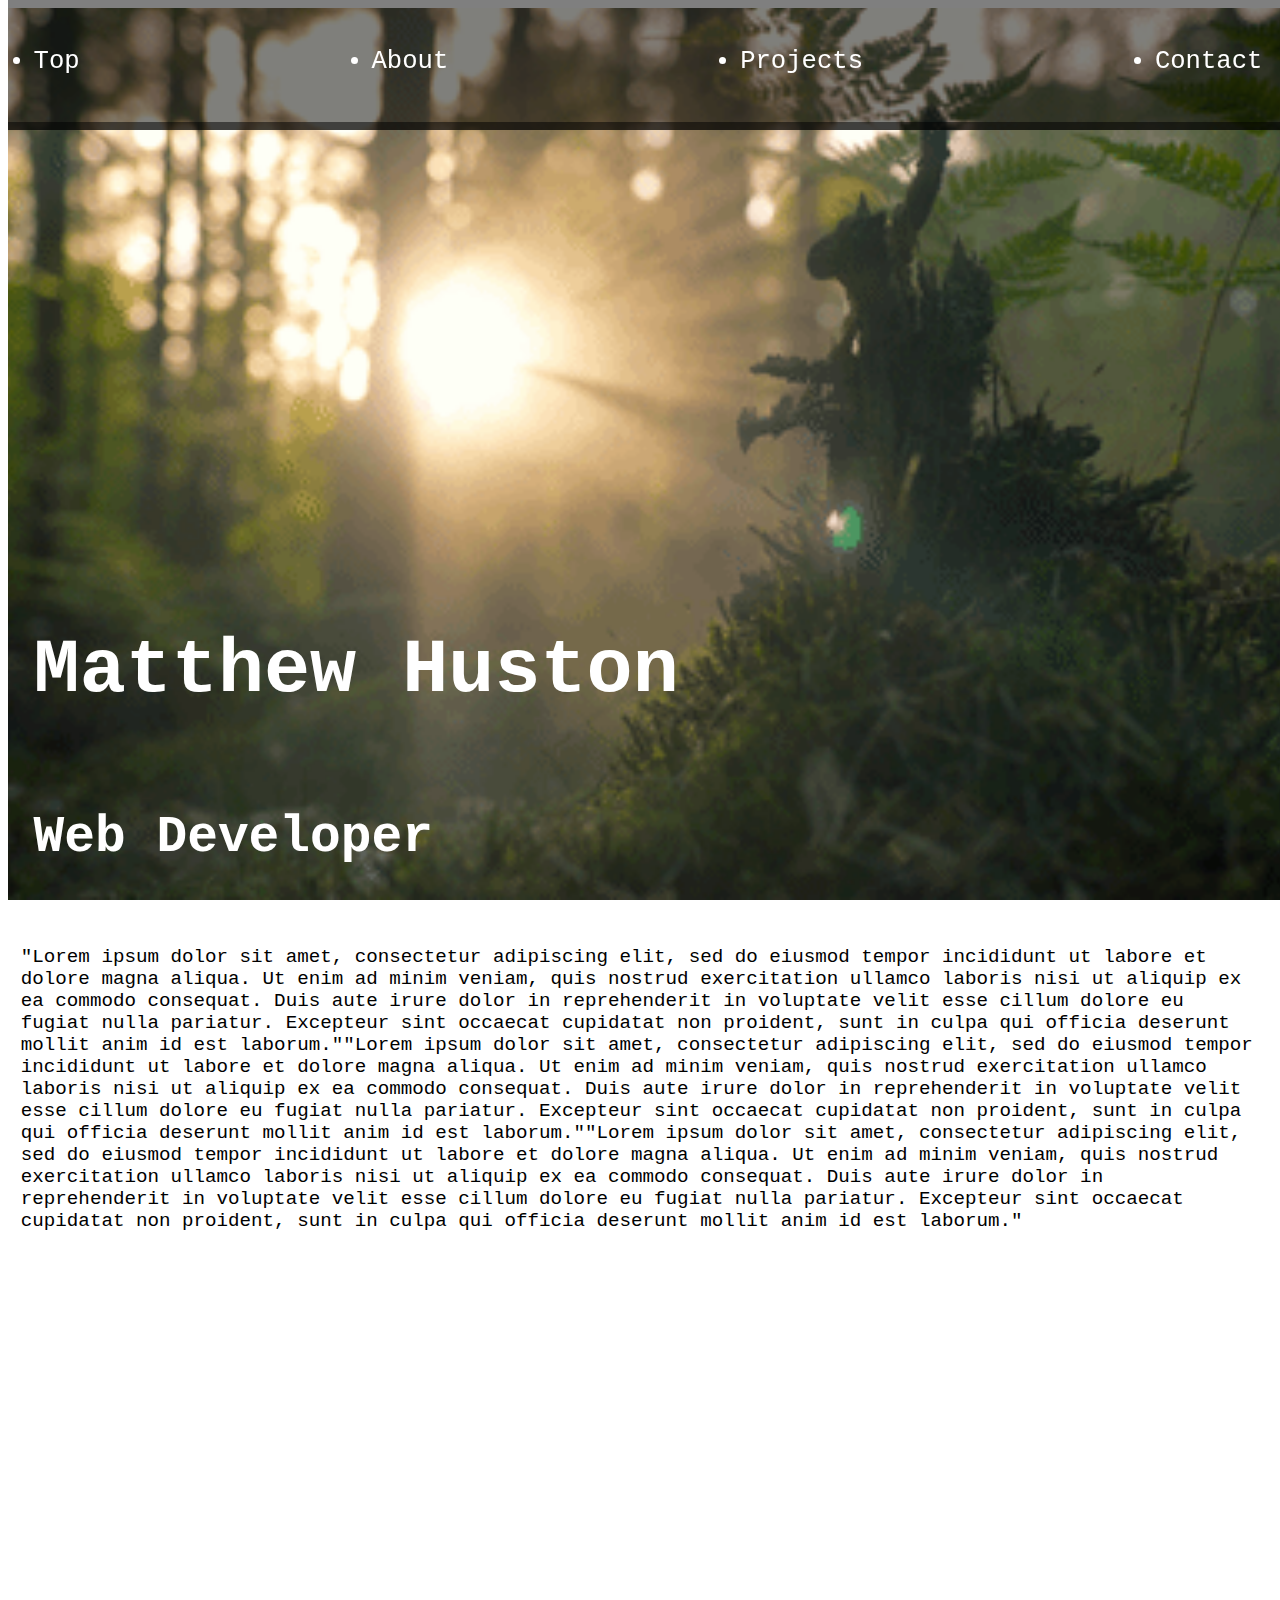
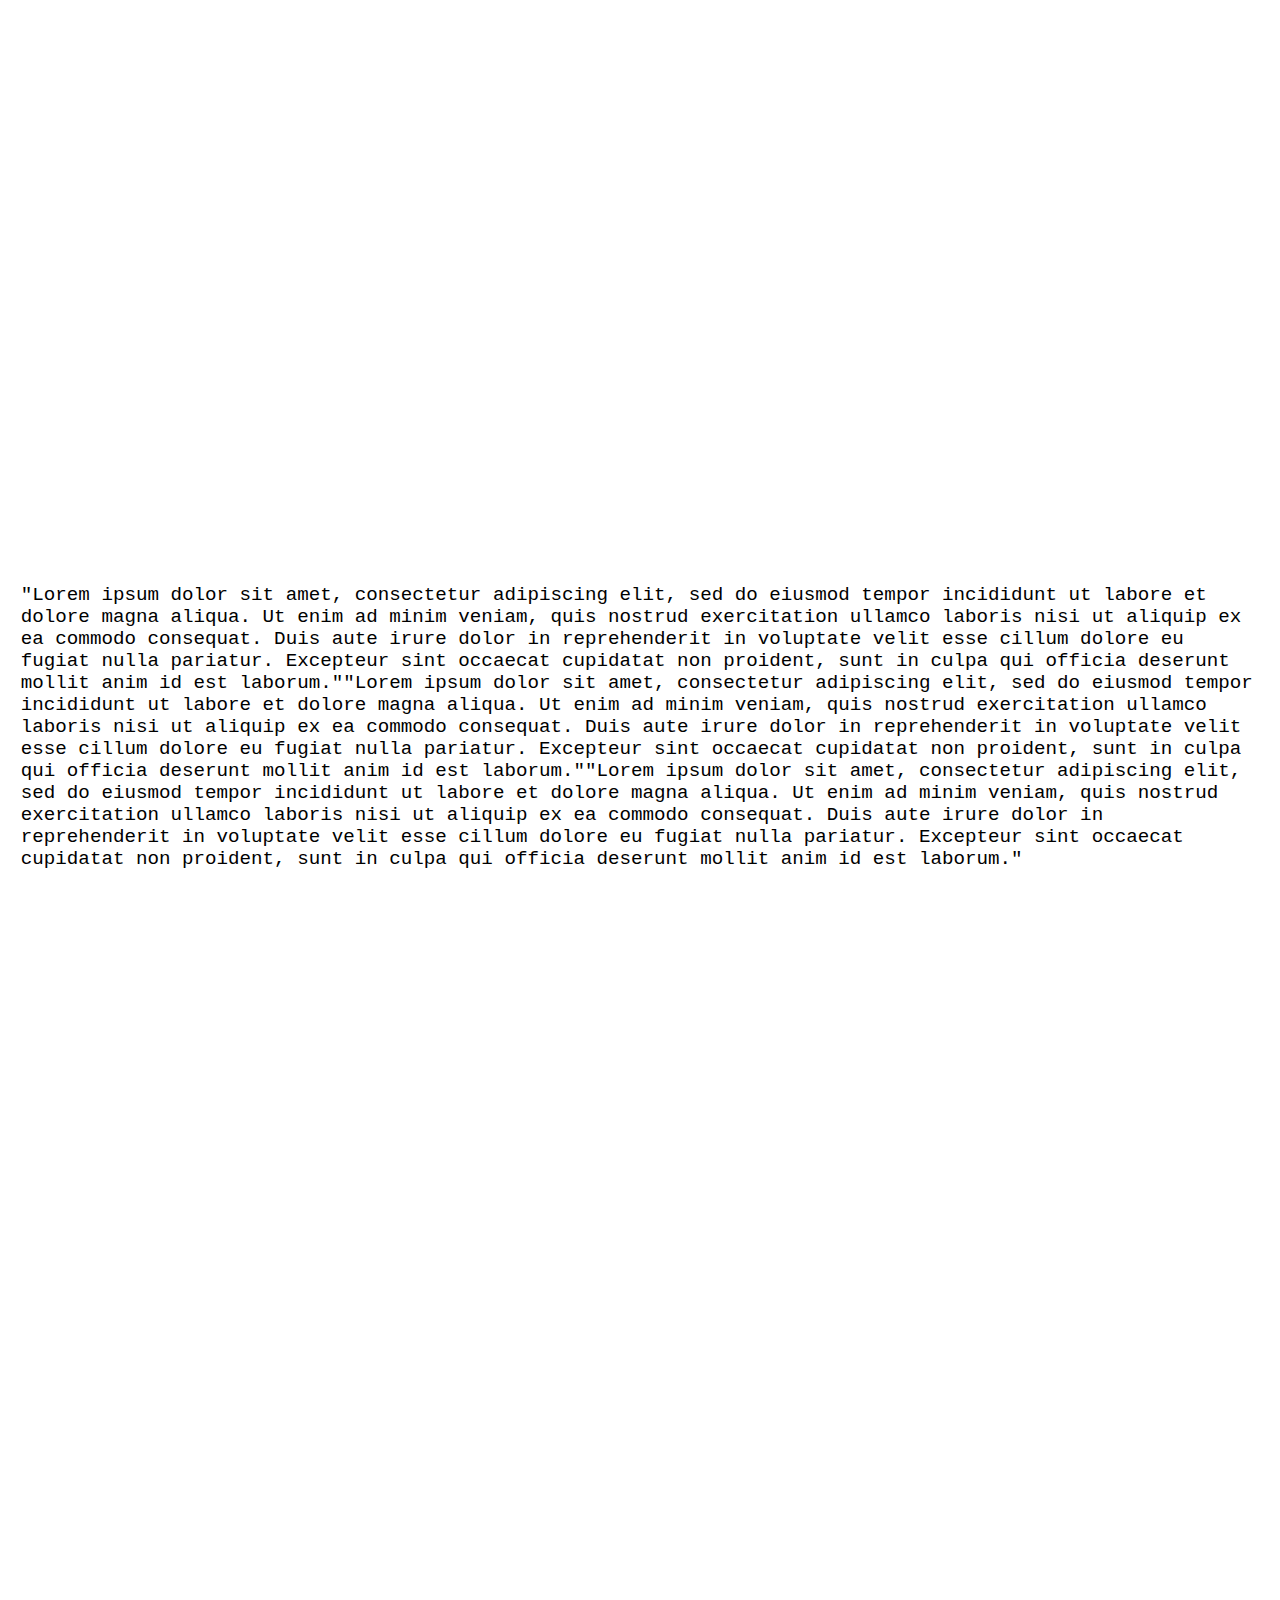
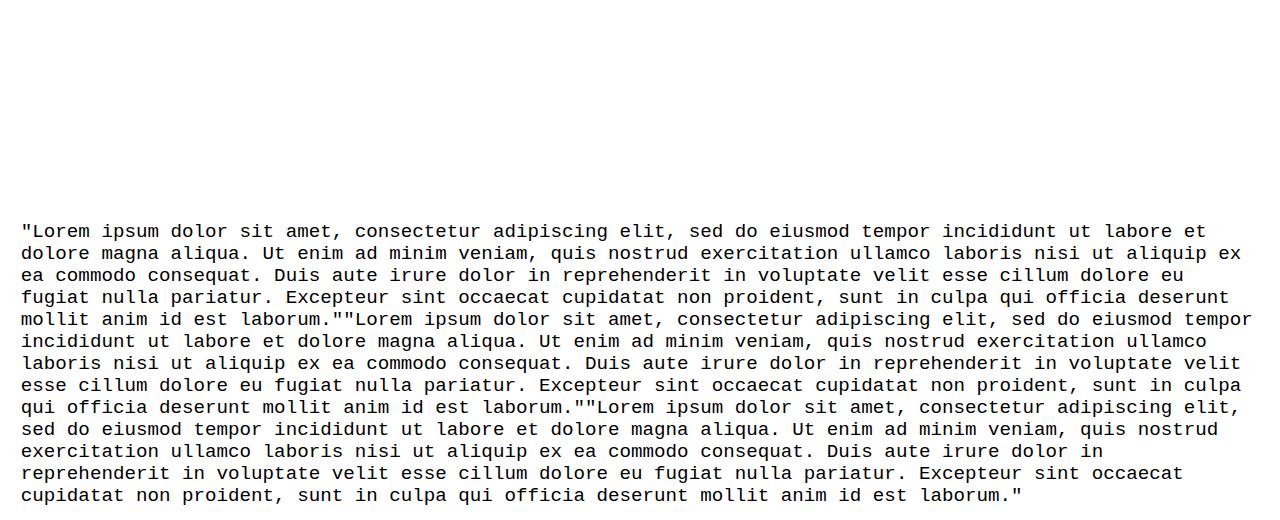
==== index.html @ d45e378f "first commit" ====
<!DOCTYPE html>
<html lang="en">

<head>
  <meta charset="UTF-8">
  <meta name="viewport" content="width=device-width, initial-scale=1.0">
  <meta http-equiv="X-UA-Compatible" content="ie=edge">
  <title>Matthew Huston</title>
  <link rel="stylesheet" href="https://stackpath.bootstrapcdn.com/bootstrap/4.1.3/css/bootstrap.min.css" integrity="sha384-MCw98/SFnGE8fJT3GXwEOngsV7Zt27NXFoaoApmYm81iuXoPkFOJwJ8ERdknLPMO"
    crossorigin="anonymous">
  <link rel="stylesheet" href="reset.css">
  <link rel="stylesheet" href="main.css">
</head>

<body>
  <header class="header">
    <ul class="nav">
      <li>Top</li>
      <li>About</li>
      <li>Projects</li>
      <li>Contact</li>
    </ul>
    <div class="progress-container">
      <div class="progress-bar" id="myBar"></div>
    </div>
  </header>
  <div class="parallaxOne img-responsive">
    <h1>Matthew Huston</h1>
    <h2>Web Developer</h2>
  </div>
  <p>"Lorem ipsum dolor sit amet, consectetur adipiscing elit, sed do eiusmod tempor incididunt ut labore et dolore magna aliqua.
    Ut enim ad minim veniam, quis nostrud exercitation ullamco laboris nisi ut aliquip ex ea commodo consequat. Duis aute
    irure dolor in reprehenderit in voluptate velit esse cillum dolore eu fugiat nulla pariatur. Excepteur sint occaecat
    cupidatat non proident, sunt in culpa qui officia deserunt mollit anim id est laborum.""Lorem ipsum dolor sit amet, consectetur
    adipiscing elit, sed do eiusmod tempor incididunt ut labore et dolore magna aliqua. Ut enim ad minim veniam, quis nostrud
    exercitation ullamco laboris nisi ut aliquip ex ea commodo consequat. Duis aute irure dolor in reprehenderit in voluptate
    velit esse cillum dolore eu fugiat nulla pariatur. Excepteur sint occaecat cupidatat non proident, sunt in culpa qui
    officia deserunt mollit anim id est laborum.""Lorem ipsum dolor sit amet, consectetur adipiscing elit, sed do eiusmod
    tempor incididunt ut labore et dolore magna aliqua. Ut enim ad minim veniam, quis nostrud exercitation ullamco laboris
    nisi ut aliquip ex ea commodo consequat. Duis aute irure dolor in reprehenderit in voluptate velit esse cillum dolore
    eu fugiat nulla pariatur. Excepteur sint occaecat cupidatat non proident, sunt in culpa qui officia deserunt mollit anim
    id est laborum."</p>
  <div class="parallaxTwo img-responsive">
    <h1>Projects</h1>
  </div>
  <p>"Lorem ipsum dolor sit amet, consectetur adipiscing elit, sed do eiusmod tempor incididunt ut labore et dolore magna aliqua.
    Ut enim ad minim veniam, quis nostrud exercitation ullamco laboris nisi ut aliquip ex ea commodo consequat. Duis aute
    irure dolor in reprehenderit in voluptate velit esse cillum dolore eu fugiat nulla pariatur. Excepteur sint occaecat
    cupidatat non proident, sunt in culpa qui officia deserunt mollit anim id est laborum.""Lorem ipsum dolor sit amet, consectetur
    adipiscing elit, sed do eiusmod tempor incididunt ut labore et dolore magna aliqua. Ut enim ad minim veniam, quis nostrud
    exercitation ullamco laboris nisi ut aliquip ex ea commodo consequat. Duis aute irure dolor in reprehenderit in voluptate
    velit esse cillum dolore eu fugiat nulla pariatur. Excepteur sint occaecat cupidatat non proident, sunt in culpa qui
    officia deserunt mollit anim id est laborum.""Lorem ipsum dolor sit amet, consectetur adipiscing elit, sed do eiusmod
    tempor incididunt ut labore et dolore magna aliqua. Ut enim ad minim veniam, quis nostrud exercitation ullamco laboris
    nisi ut aliquip ex ea commodo consequat. Duis aute irure dolor in reprehenderit in voluptate velit esse cillum dolore
    eu fugiat nulla pariatur. Excepteur sint occaecat cupidatat non proident, sunt in culpa qui officia deserunt mollit anim
    id est laborum."</p>
  <div class="parallaxThree img-responsive">
    <H1>Contact</H1>
  </div>
  <p>"Lorem ipsum dolor sit amet, consectetur adipiscing elit, sed do eiusmod tempor incididunt ut labore et dolore magna aliqua.
    Ut enim ad minim veniam, quis nostrud exercitation ullamco laboris nisi ut aliquip ex ea commodo consequat. Duis aute
    irure dolor in reprehenderit in voluptate velit esse cillum dolore eu fugiat nulla pariatur. Excepteur sint occaecat
    cupidatat non proident, sunt in culpa qui officia deserunt mollit anim id est laborum.""Lorem ipsum dolor sit amet, consectetur
    adipiscing elit, sed do eiusmod tempor incididunt ut labore et dolore magna aliqua. Ut enim ad minim veniam, quis nostrud
    exercitation ullamco laboris nisi ut aliquip ex ea commodo consequat. Duis aute irure dolor in reprehenderit in voluptate
    velit esse cillum dolore eu fugiat nulla pariatur. Excepteur sint occaecat cupidatat non proident, sunt in culpa qui
    officia deserunt mollit anim id est laborum.""Lorem ipsum dolor sit amet, consectetur adipiscing elit, sed do eiusmod
    tempor incididunt ut labore et dolore magna aliqua. Ut enim ad minim veniam, quis nostrud exercitation ullamco laboris
    nisi ut aliquip ex ea commodo consequat. Duis aute irure dolor in reprehenderit in voluptate velit esse cillum dolore
    eu fugiat nulla pariatur. Excepteur sint occaecat cupidatat non proident, sunt in culpa qui officia deserunt mollit anim
    id est laborum."</p>

  <!-- <img src="./images/Matthew Huston copy.jpg" alt="logo"> -->
  <script src="app.js"></script>
</body>

</html>
---- main.css ----
/* .container{
  max-width: 100%;
  margin: 0 auto;
  background: #f9f9f9;
  font-size: 24px;
  /* padding: 25px; */
/* }  */

.header {
  position: fixed;
  top: 0;
  z-index: 1;
  width: 100%;
  /* background-color: #f1f1f1; */
  background: rgba(0, 0, 0, 0.5)
}

.nav{
  display: flex;
  justify-content: space-between;
  align-items: center;
  padding: 0 2vw 0 2vw;
  height: 10vh;
}

li{
  color: white;
  font-family: 'Courier New', Courier, monospace;
  font-size: 2vw;
}

/* The progress container (grey background) */
.progress-container {
  width: 100%;
  height: 8px;
  background: rgba(0, 0, 0, 0.5);
}

/* The progress bar (scroll indicator) */
.progress-bar {
  height: 8px;
  background: white;
  width: 0%;
}

.parallaxOne{
  background: url(./images/woodsTwo.gif) no-repeat center;
  -webkit-background-size:cover;
  -moz-background-size:cover;
  -o-background-size:cover;
  background-size: cover;
  background-attachment: fixed;
  height: 100vh;
  width: 100vw;
  display: flex;
  flex-direction: column;
  justify-content: flex-end;
  padding-bottom: 2vw;
}

.parallaxTwo{
  background: url(./images/water.gif) no-repeat center;
  background-size: cover;
  background-attachment: fixed;
  height: 100vh;
  display: flex;
  flex-direction: column;
  justify-content: flex-end;
  padding-bottom: 2vw;
}

.parallaxThree{
  background: url(./images/mossyTrees.png) no-repeat center;
  background-size: cover;
  background-attachment: fixed;
  height: 100vh;
  display: flex;
  flex-direction: column;
  justify-content: flex-end;
  padding-bottom: 2vw;

}

h1{
  display: flex;
  align-items: flex-end;
  color: white;
  font-family: 'Courier New', Courier, monospace;
  font-size: 6vw;
  margin-left: 2vw;
}

h2{
  display: flex;
  align-items: flex-end;
  color: white;
  font-family: 'Courier New', Courier, monospace;
  font-size: 4vw;
  margin-left: 2vw;

}

p{
  font-size: 1.5vw;
  font-family: 'Courier New', Courier, monospace;
  margin: 1vw;
}
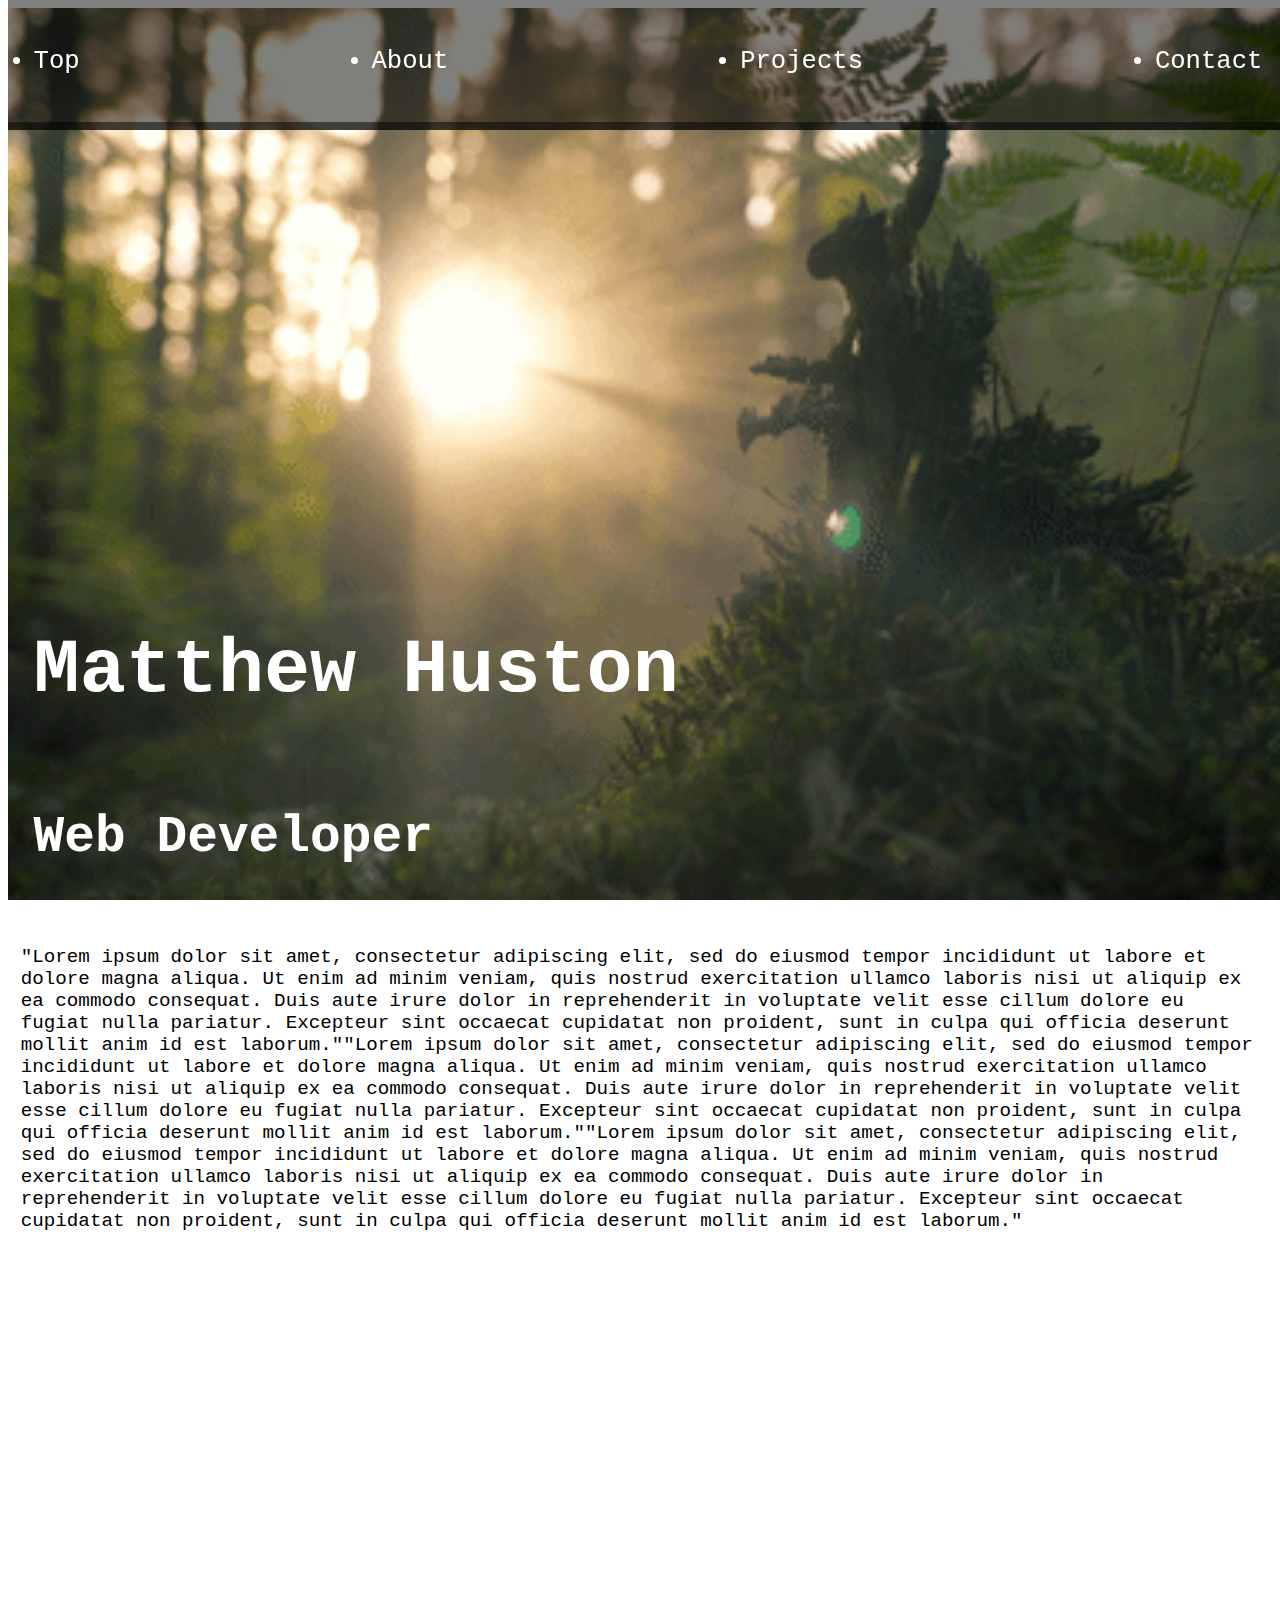
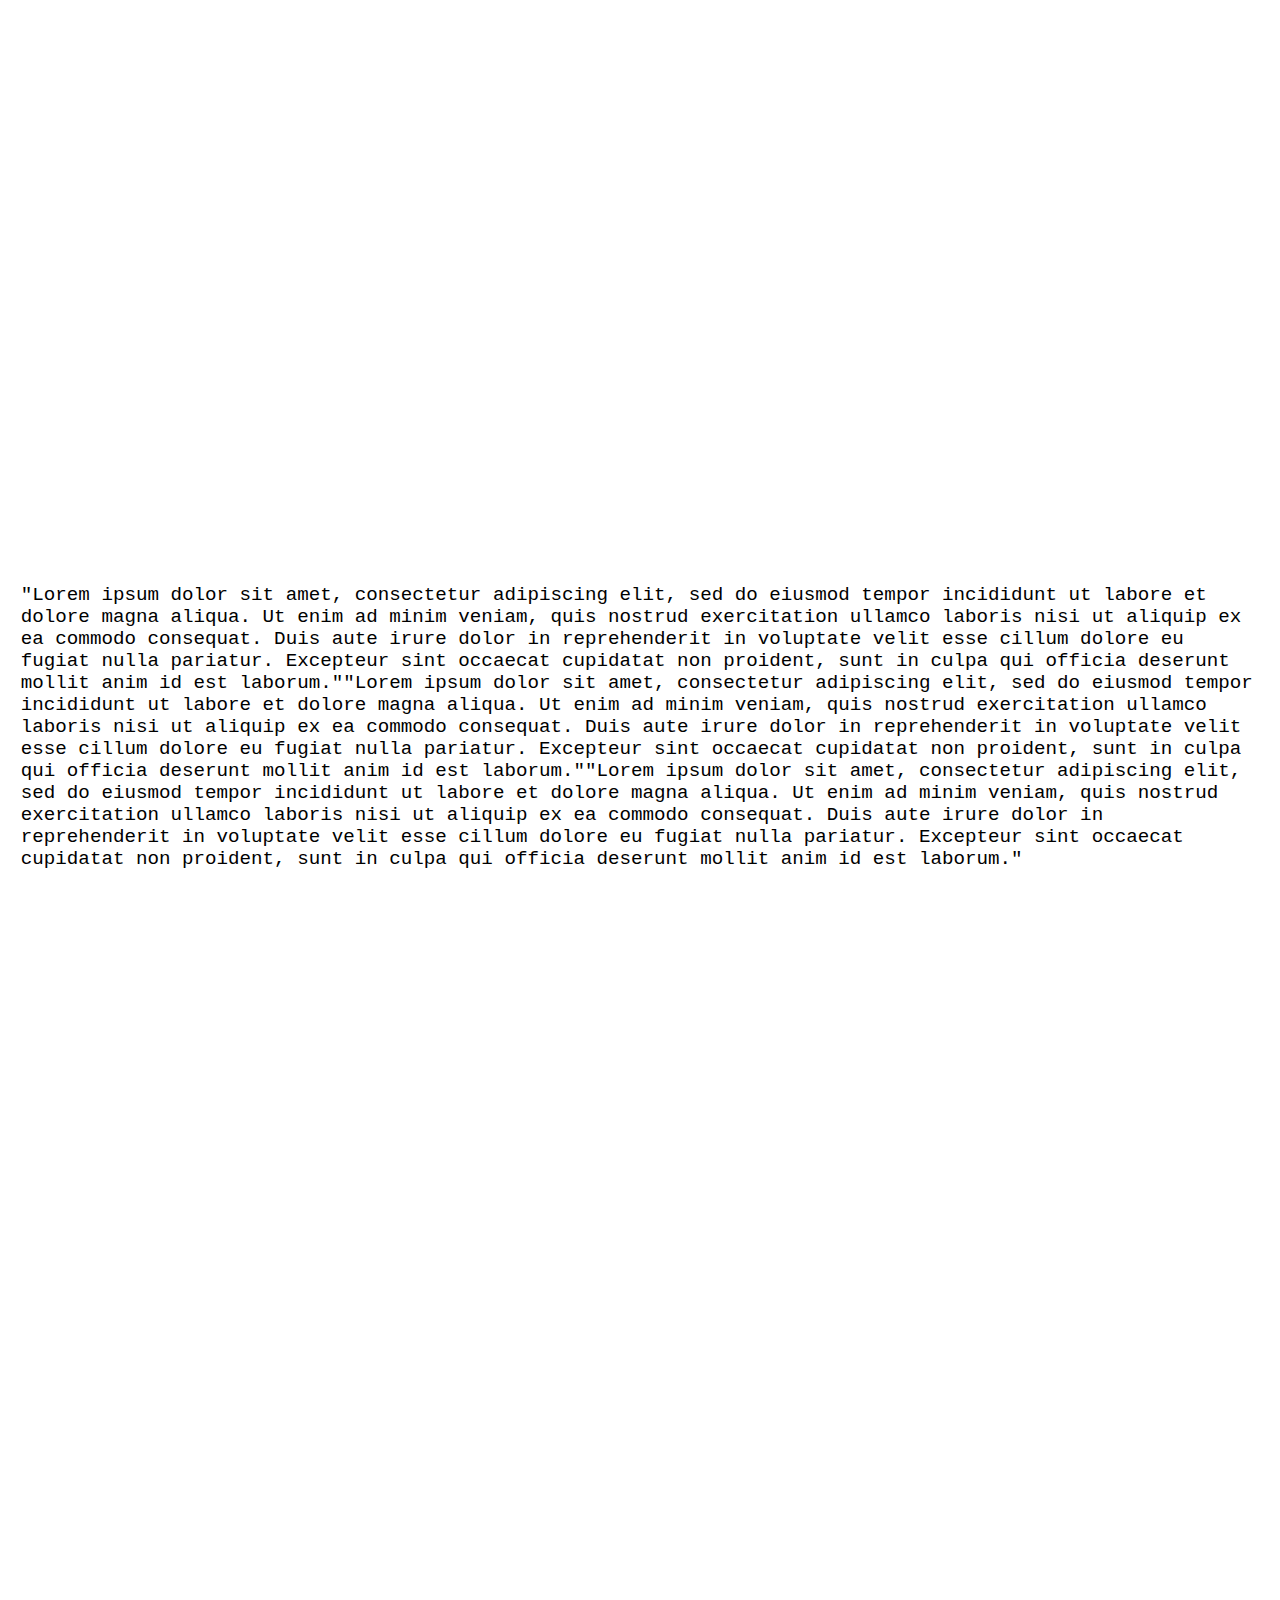
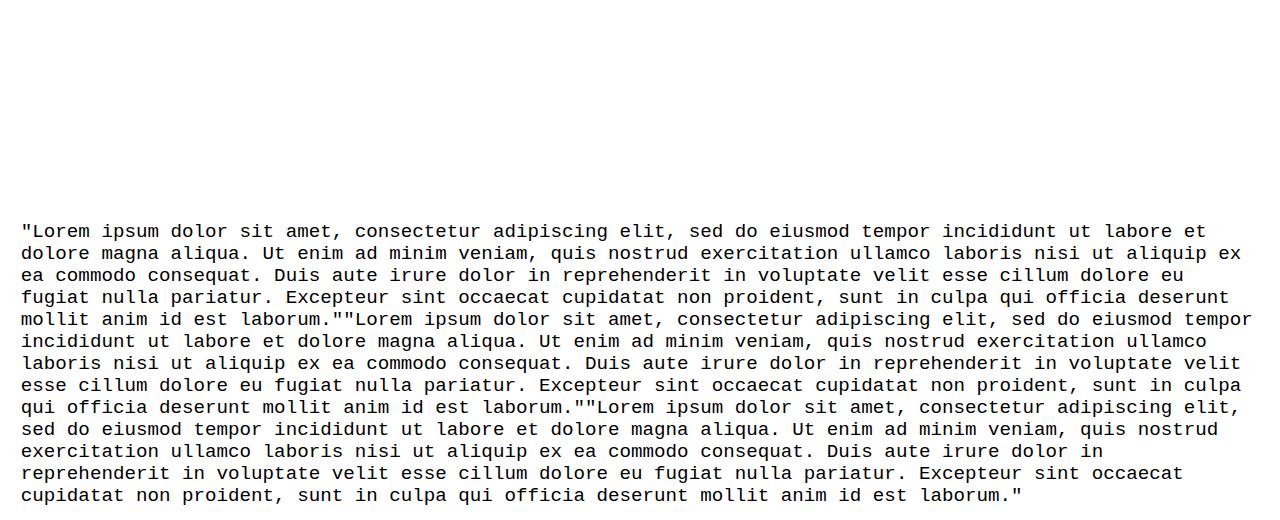
==== commit c77fb674: "trying to make background mobile responsive" ====
--- a/index.html
+++ b/index.html
@@ -8,7 +8,7 @@
   <title>Matthew Huston</title>
   <link rel="stylesheet" href="https://stackpath.bootstrapcdn.com/bootstrap/4.1.3/css/bootstrap.min.css" integrity="sha384-MCw98/SFnGE8fJT3GXwEOngsV7Zt27NXFoaoApmYm81iuXoPkFOJwJ8ERdknLPMO"
     crossorigin="anonymous">
-  <link rel="stylesheet" href="reset.css">
+  <!-- <link rel="stylesheet" href="reset.css"> -->
   <link rel="stylesheet" href="main.css">
 </head>
 
--- a/main.css
+++ b/main.css
@@ -44,12 +44,12 @@
 }
 
 .parallaxOne{
-  background: url(./images/woodsTwo.gif) no-repeat center;
-  -webkit-background-size:cover;
-  -moz-background-size:cover;
-  -o-background-size:cover;
+  background: url(./images/woodsTwo.gif) no-repeat center center fixed;
+  -webkit-background-size: cover;
+  -moz-background-size: cover;
+  -o-background-size: cover;
   background-size: cover;
-  background-attachment: fixed;
+  /* background-attachment: fixed; */
   height: 100vh;
   width: 100vw;
   display: flex;
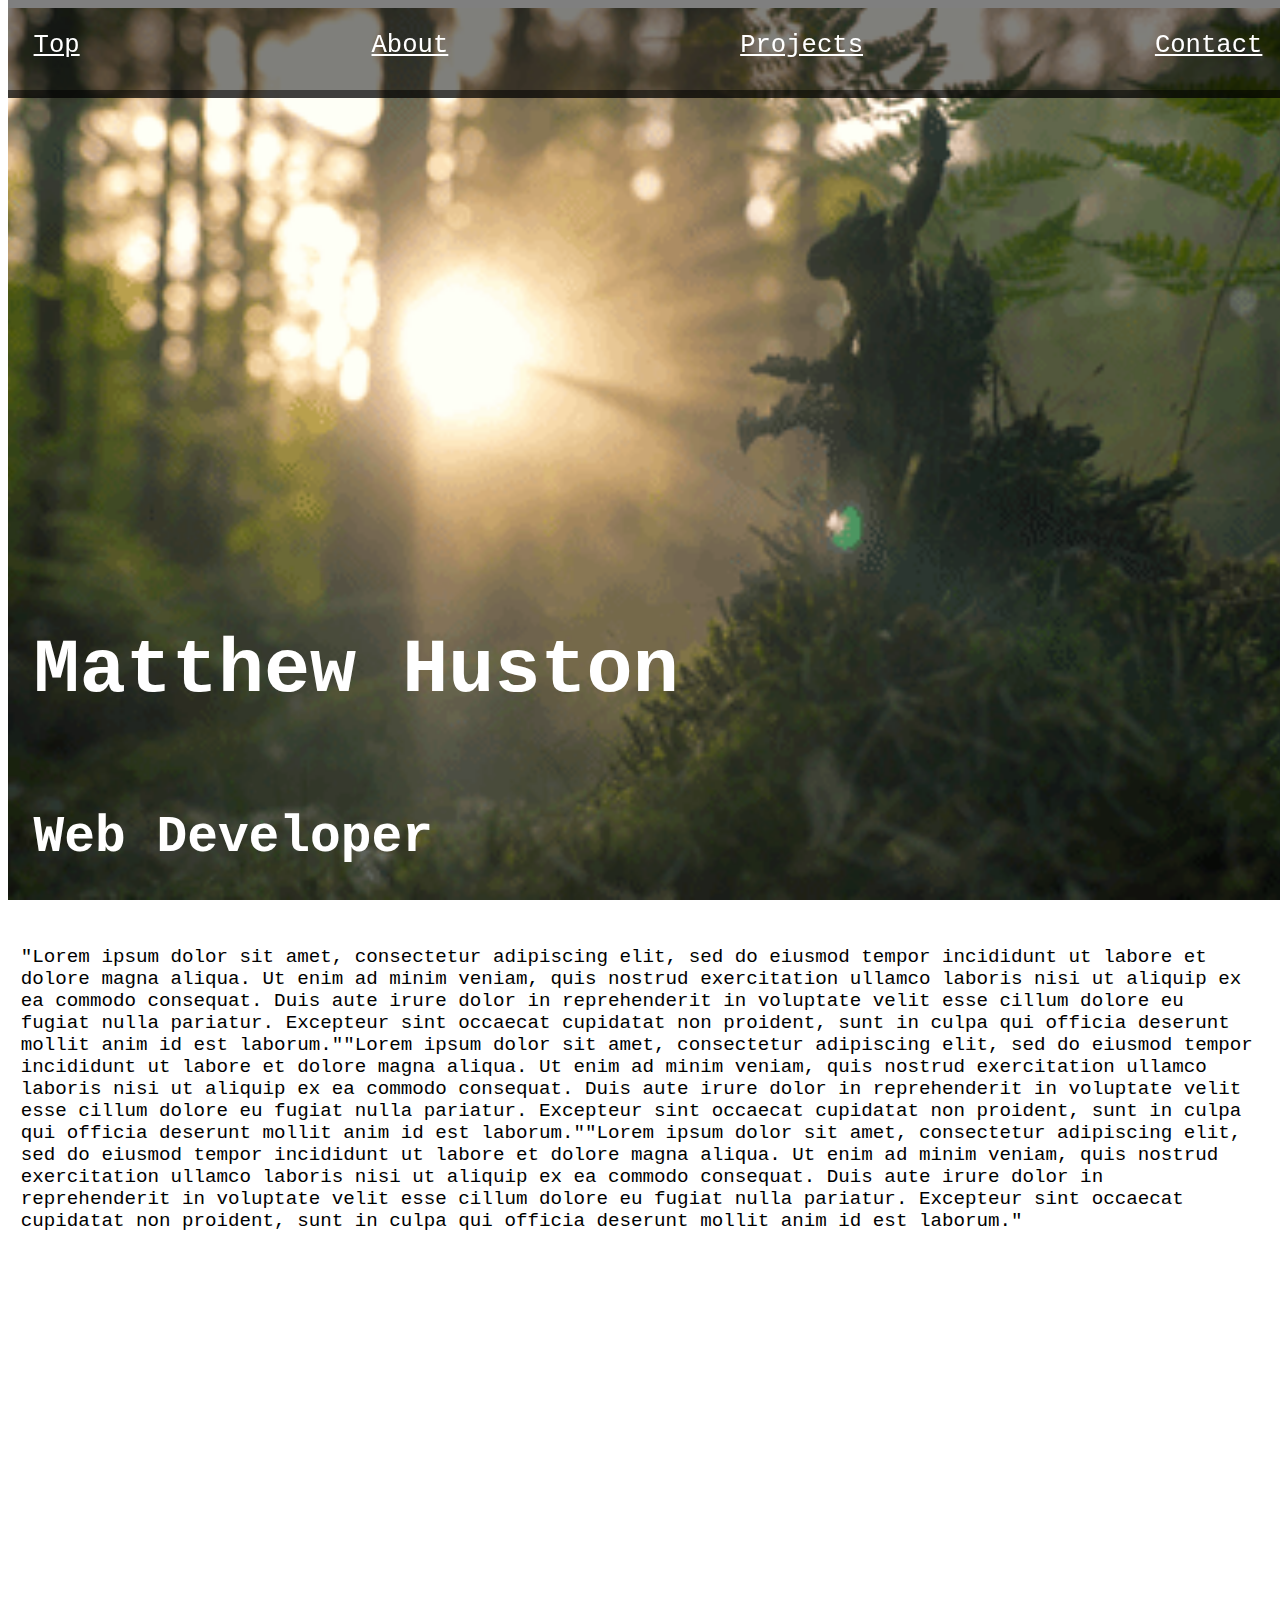
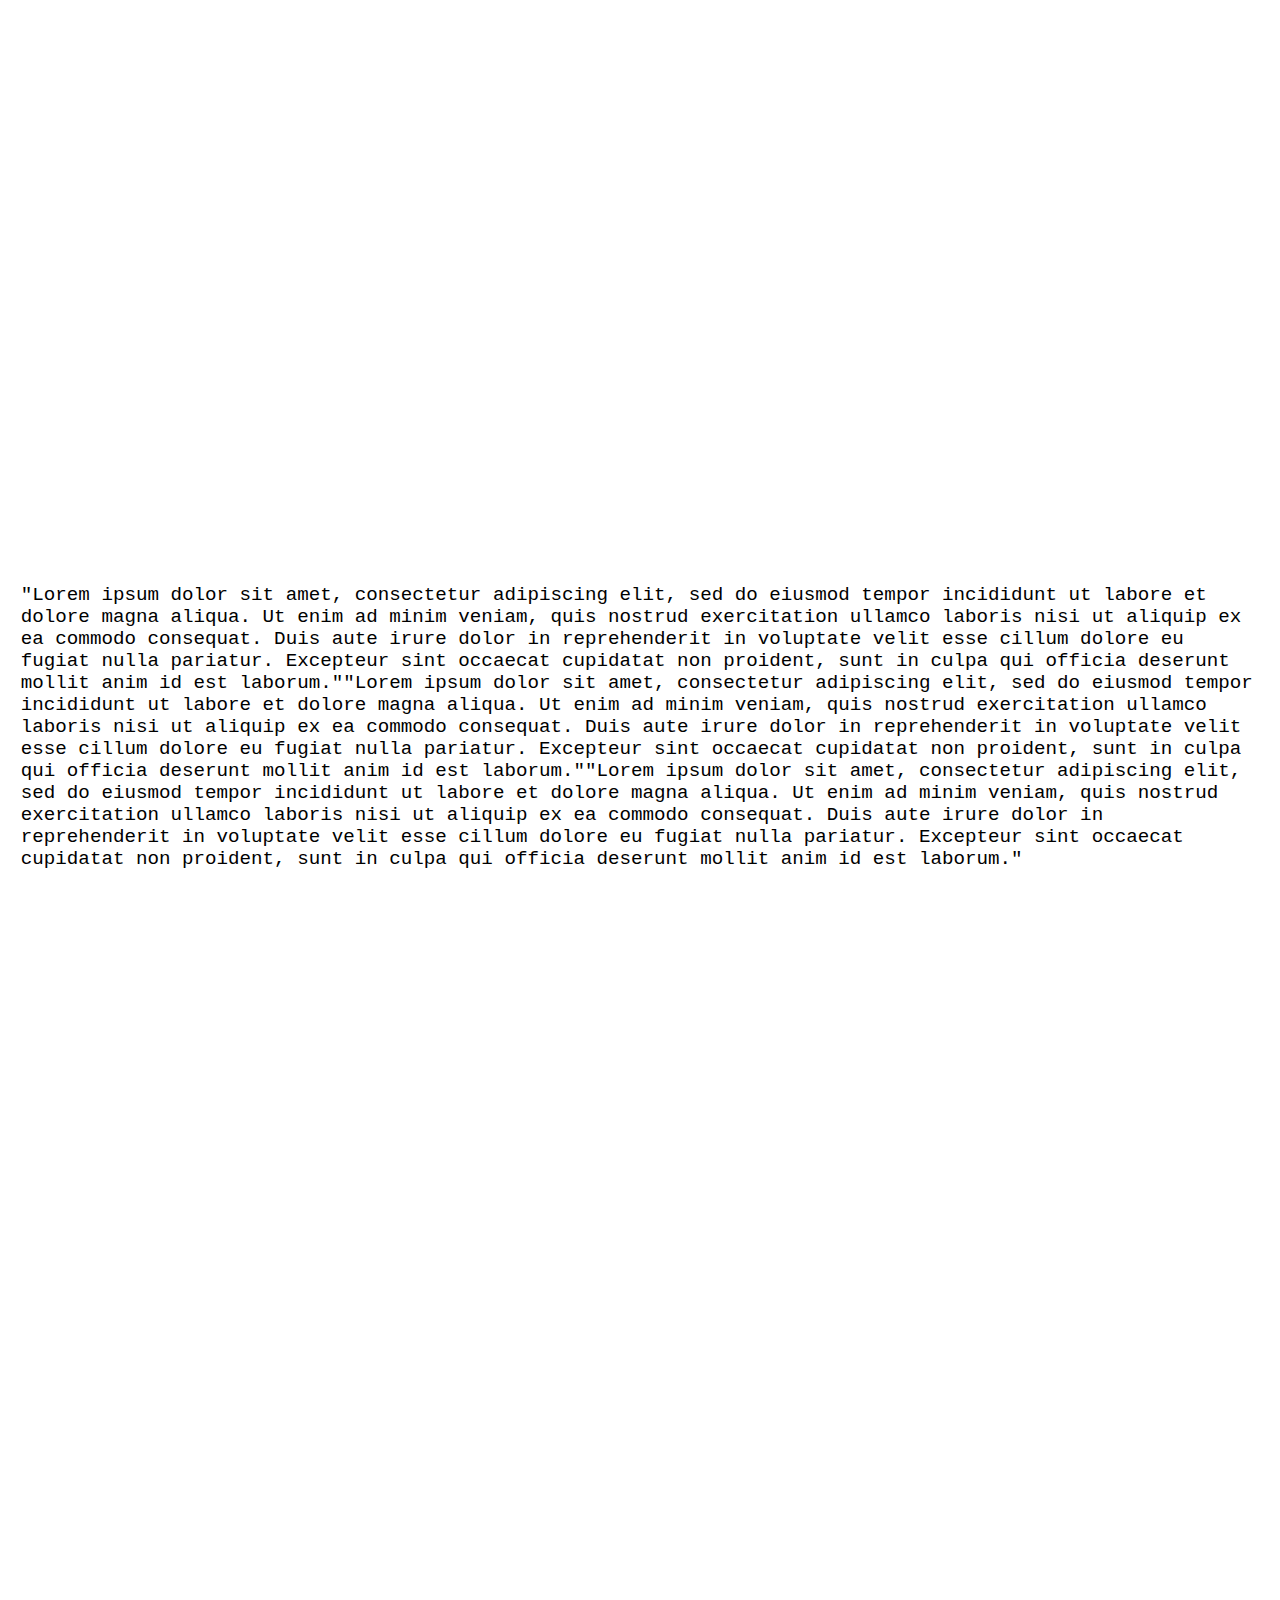
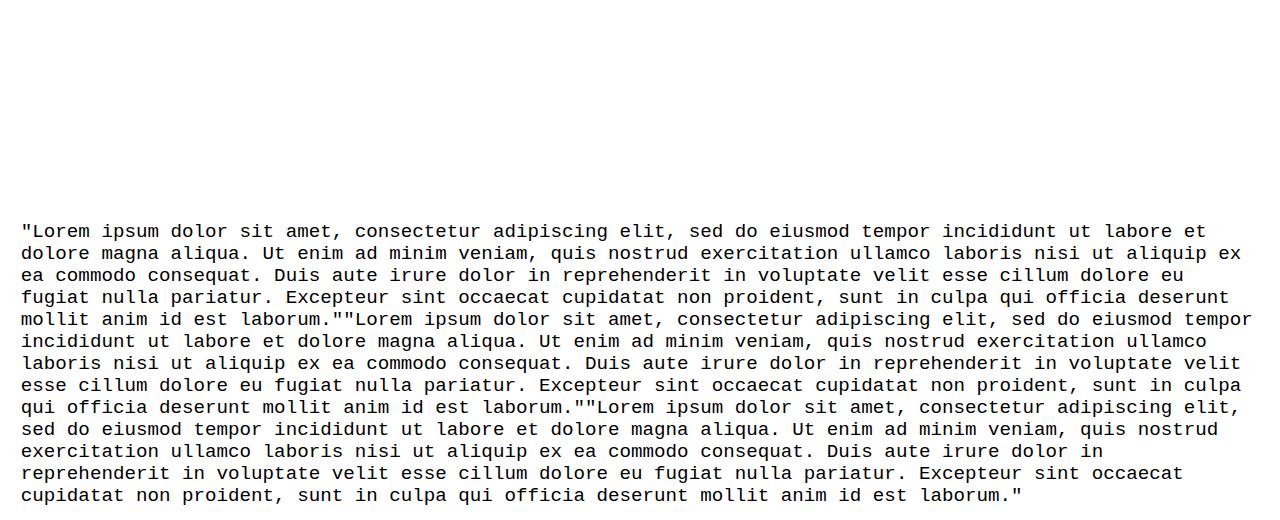
==== commit 462bd139: "added links to sections of page" ====
--- a/index.html
+++ b/index.html
@@ -14,16 +14,17 @@
 
 <body>
   <header class="header">
-    <ul class="nav">
-      <li>Top</li>
-      <li>About</li>
-      <li>Projects</li>
-      <li>Contact</li>
-    </ul>
+    <nav class="nav">
+      <a href="#Top">Top</a>
+      <a href="#About">About</a>
+      <a href="#Projects">Projects</a>
+      <a href="#Contact">Contact</a>
+    </nav>
     <div class="progress-container">
       <div class="progress-bar" id="myBar"></div>
     </div>
   </header>
+  <a name="About"></a>
   <div class="parallaxOne img-responsive">
     <h1>Matthew Huston</h1>
     <h2>Web Developer</h2>
@@ -40,6 +41,7 @@
     nisi ut aliquip ex ea commodo consequat. Duis aute irure dolor in reprehenderit in voluptate velit esse cillum dolore
     eu fugiat nulla pariatur. Excepteur sint occaecat cupidatat non proident, sunt in culpa qui officia deserunt mollit anim
     id est laborum."</p>
+  <a name="Projects"></a>
   <div class="parallaxTwo img-responsive">
     <h1>Projects</h1>
   </div>
@@ -55,6 +57,7 @@
     nisi ut aliquip ex ea commodo consequat. Duis aute irure dolor in reprehenderit in voluptate velit esse cillum dolore
     eu fugiat nulla pariatur. Excepteur sint occaecat cupidatat non proident, sunt in culpa qui officia deserunt mollit anim
     id est laborum."</p>
+    <a name="Contact"></a>
   <div class="parallaxThree img-responsive">
     <H1>Contact</H1>
   </div>
@@ -71,7 +74,6 @@
     eu fugiat nulla pariatur. Excepteur sint occaecat cupidatat non proident, sunt in culpa qui officia deserunt mollit anim
     id est laborum."</p>
 
-  <!-- <img src="./images/Matthew Huston copy.jpg" alt="logo"> -->
   <script src="app.js"></script>
 </body>
 
--- a/main.css
+++ b/main.css
@@ -23,7 +23,7 @@
   height: 10vh;
 }
 
-li{
+.nav a{
   color: white;
   font-family: 'Courier New', Courier, monospace;
   font-size: 2vw;
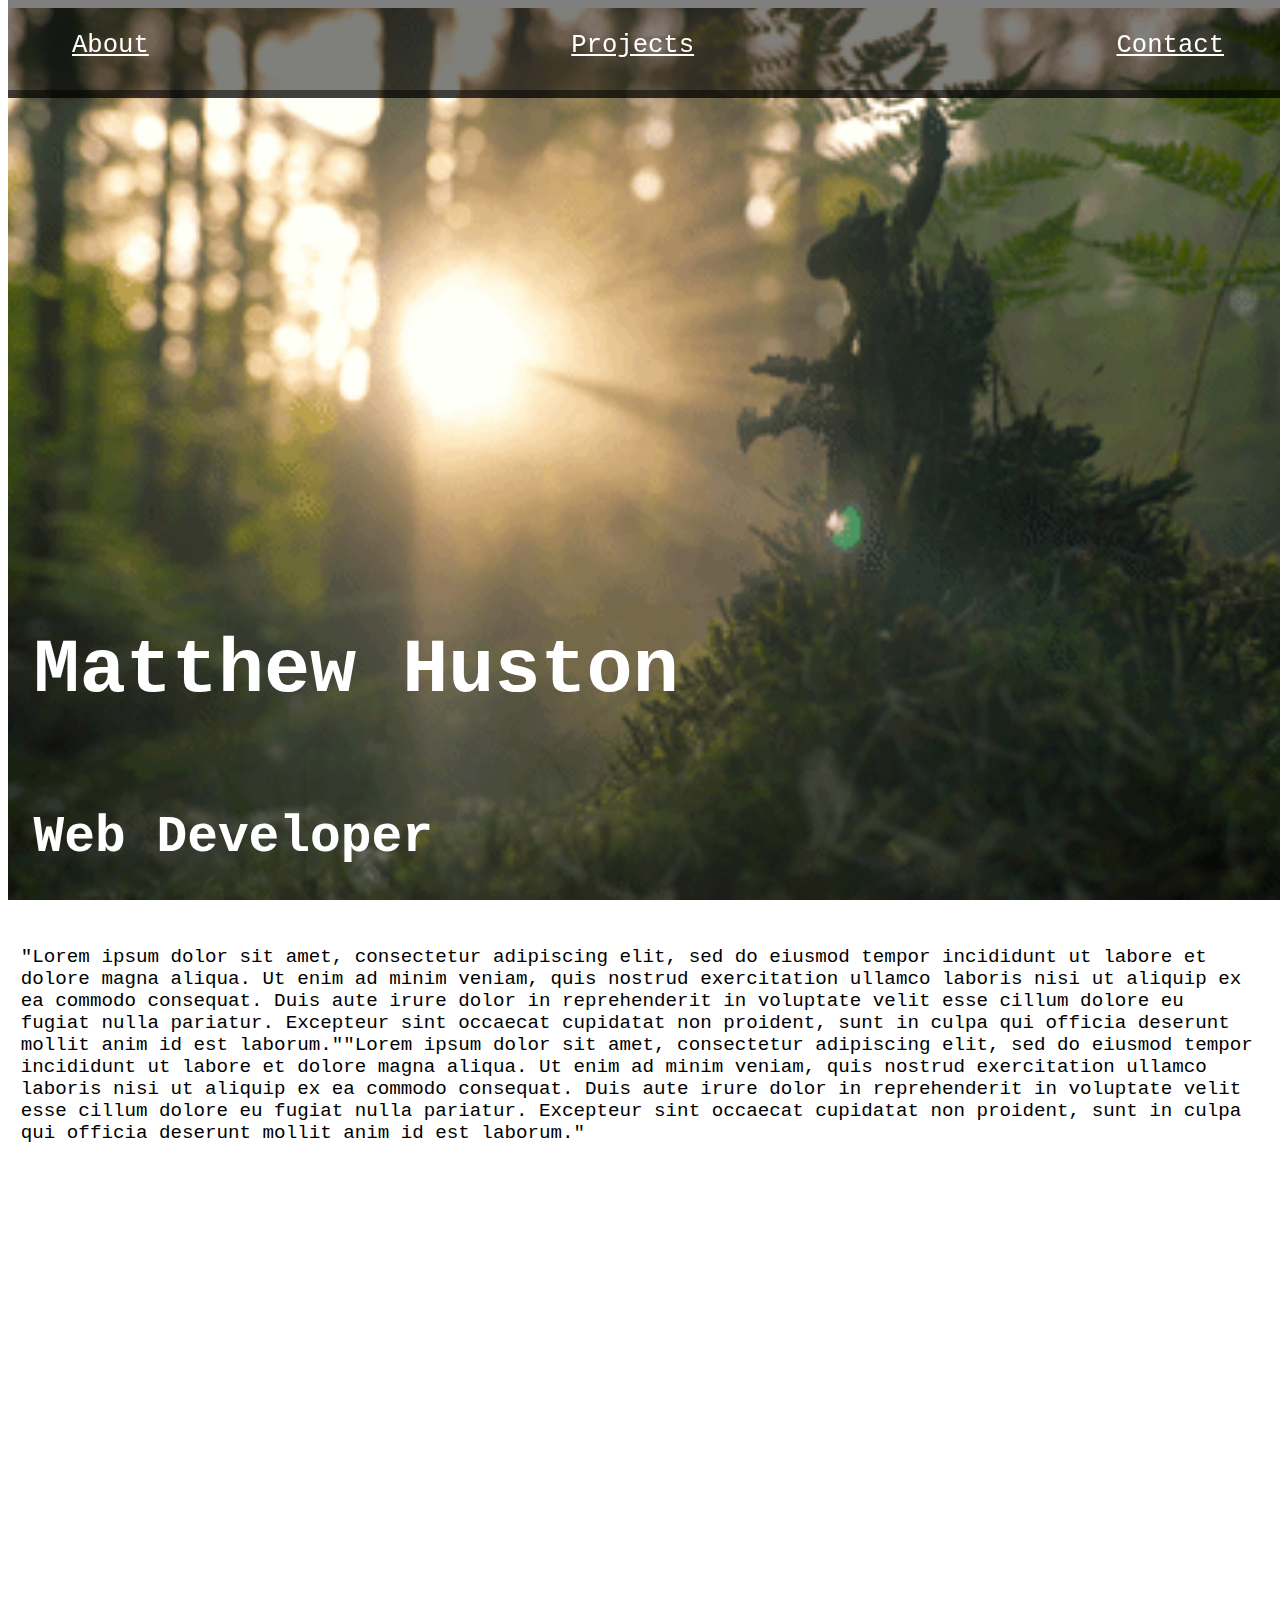
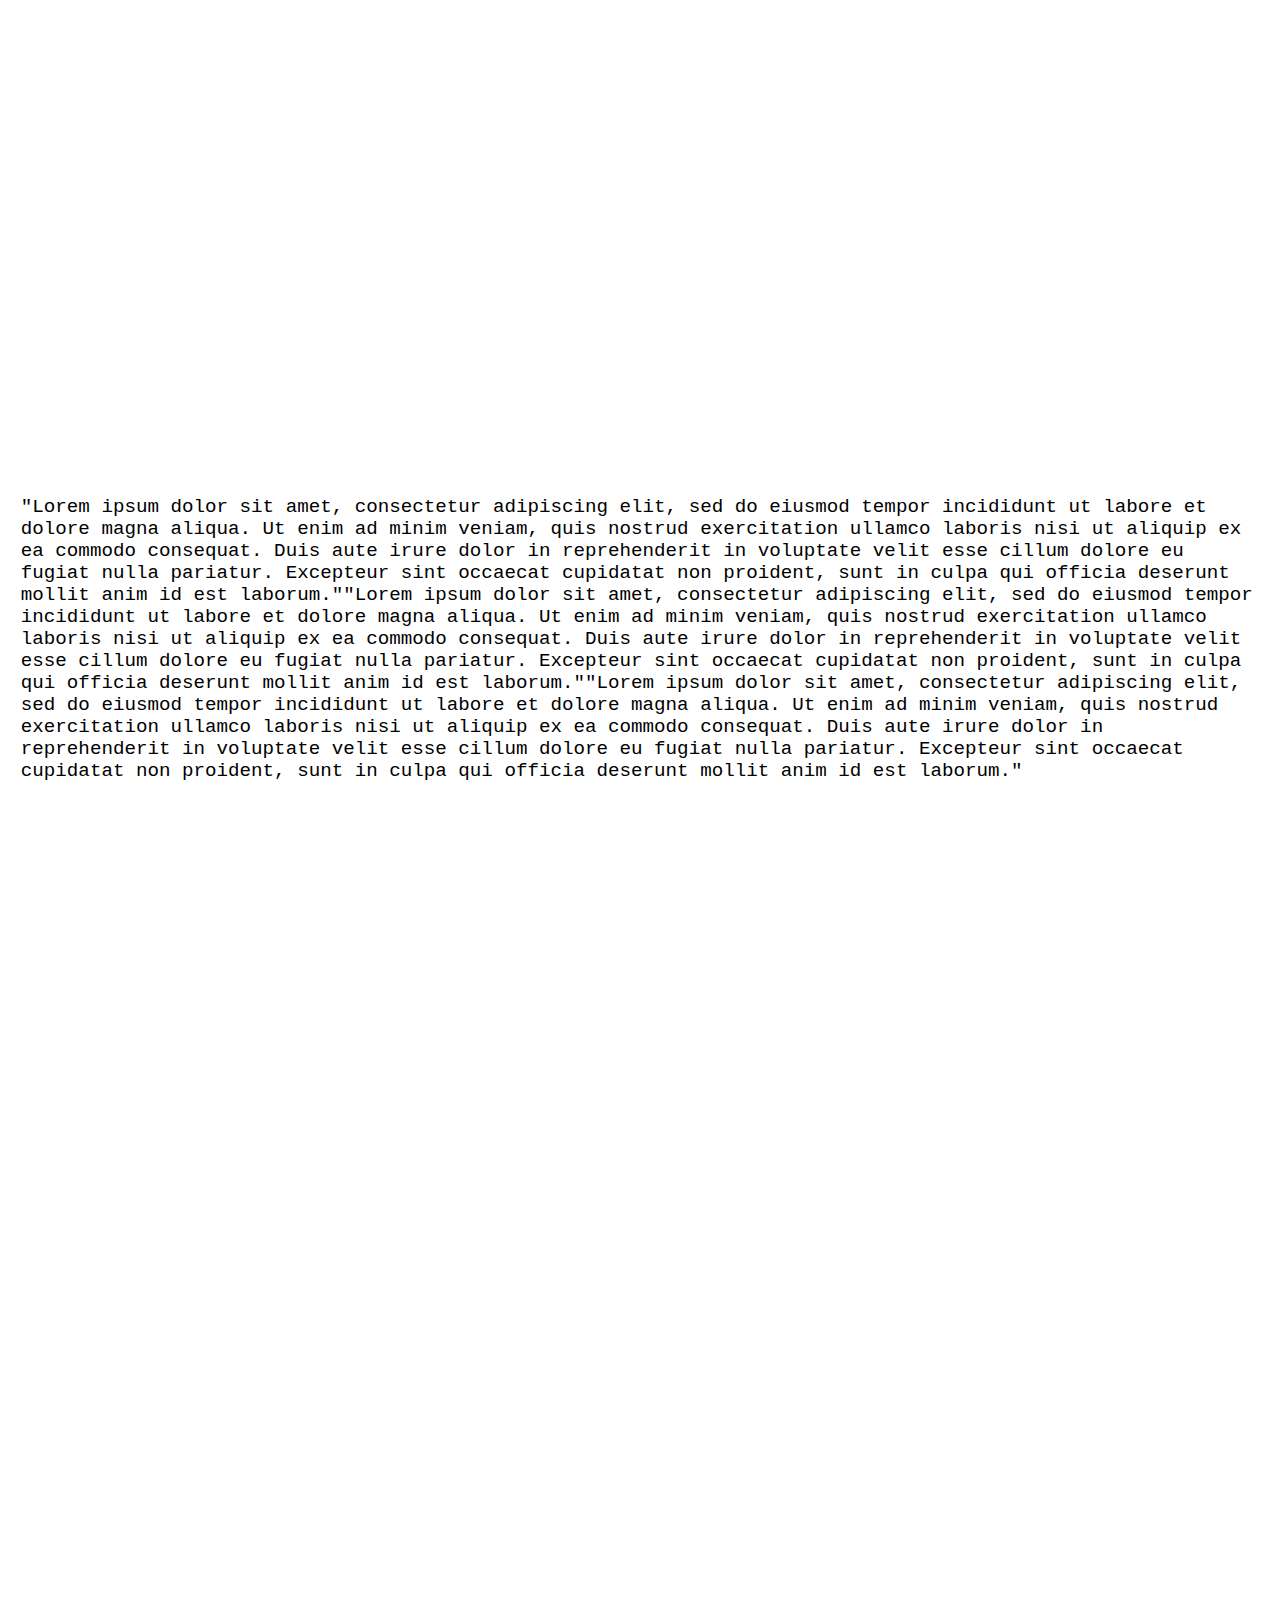
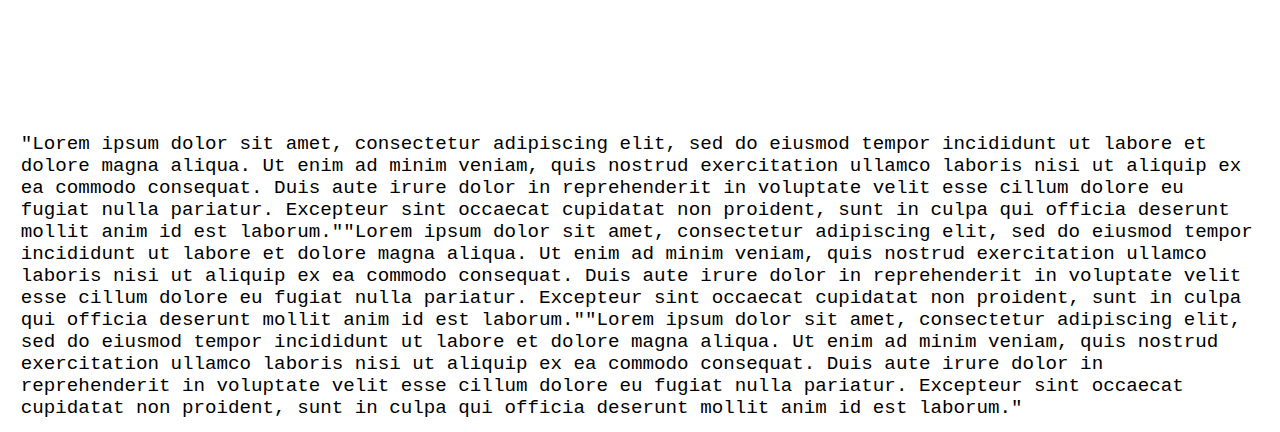
==== commit bf045c08: "saving before scewing it up" ====
--- a/index.html
+++ b/index.html
@@ -15,7 +15,6 @@
 <body>
   <header class="header">
     <nav class="nav">
-      <a href="#Top">Top</a>
       <a href="#About">About</a>
       <a href="#Projects">Projects</a>
       <a href="#Contact">Contact</a>
@@ -29,18 +28,16 @@
     <h1>Matthew Huston</h1>
     <h2>Web Developer</h2>
   </div>
-  <p>"Lorem ipsum dolor sit amet, consectetur adipiscing elit, sed do eiusmod tempor incididunt ut labore et dolore magna aliqua.
-    Ut enim ad minim veniam, quis nostrud exercitation ullamco laboris nisi ut aliquip ex ea commodo consequat. Duis aute
-    irure dolor in reprehenderit in voluptate velit esse cillum dolore eu fugiat nulla pariatur. Excepteur sint occaecat
-    cupidatat non proident, sunt in culpa qui officia deserunt mollit anim id est laborum.""Lorem ipsum dolor sit amet, consectetur
-    adipiscing elit, sed do eiusmod tempor incididunt ut labore et dolore magna aliqua. Ut enim ad minim veniam, quis nostrud
-    exercitation ullamco laboris nisi ut aliquip ex ea commodo consequat. Duis aute irure dolor in reprehenderit in voluptate
-    velit esse cillum dolore eu fugiat nulla pariatur. Excepteur sint occaecat cupidatat non proident, sunt in culpa qui
-    officia deserunt mollit anim id est laborum.""Lorem ipsum dolor sit amet, consectetur adipiscing elit, sed do eiusmod
-    tempor incididunt ut labore et dolore magna aliqua. Ut enim ad minim veniam, quis nostrud exercitation ullamco laboris
-    nisi ut aliquip ex ea commodo consequat. Duis aute irure dolor in reprehenderit in voluptate velit esse cillum dolore
-    eu fugiat nulla pariatur. Excepteur sint occaecat cupidatat non proident, sunt in culpa qui officia deserunt mollit anim
-    id est laborum."</p>
+  <div class="scew">
+    <p>"Lorem ipsum dolor sit amet, consectetur adipiscing elit, sed do eiusmod tempor incididunt ut labore et dolore magna aliqua.
+      Ut enim ad minim veniam, quis nostrud exercitation ullamco laboris nisi ut aliquip ex ea commodo consequat. Duis aute
+      irure dolor in reprehenderit in voluptate velit esse cillum dolore eu fugiat nulla pariatur. Excepteur sint occaecat
+      cupidatat non proident, sunt in culpa qui officia deserunt mollit anim id est laborum.""Lorem ipsum dolor sit amet, consectetur
+      adipiscing elit, sed do eiusmod tempor incididunt ut labore et dolore magna aliqua. Ut enim ad minim veniam, quis nostrud
+      exercitation ullamco laboris nisi ut aliquip ex ea commodo consequat. Duis aute irure dolor in reprehenderit in voluptate
+      velit esse cillum dolore eu fugiat nulla pariatur. Excepteur sint occaecat cupidatat non proident, sunt in culpa qui
+      officia deserunt mollit anim id est laborum."</p>
+  </div>
   <a name="Projects"></a>
   <div class="parallaxTwo img-responsive">
     <h1>Projects</h1>
@@ -73,7 +70,6 @@
     nisi ut aliquip ex ea commodo consequat. Duis aute irure dolor in reprehenderit in voluptate velit esse cillum dolore
     eu fugiat nulla pariatur. Excepteur sint occaecat cupidatat non proident, sunt in culpa qui officia deserunt mollit anim
     id est laborum."</p>
-
   <script src="app.js"></script>
 </body>
 
--- a/main.css
+++ b/main.css
@@ -19,7 +19,8 @@
   display: flex;
   justify-content: space-between;
   align-items: center;
-  padding: 0 2vw 0 2vw;
+  padding-left: 5vw;
+  padding-right: 5vw;
   height: 10vh;
 }
 
@@ -42,6 +43,14 @@
   background: white;
   width: 0%;
 }
+
+/* .scew{
+  top: 200px;
+  left: 0;
+  right: 0;
+  height: 50vh;
+  transform: skewY(4deg);
+} */
 
 .parallaxOne{
   background: url(./images/woodsTwo.gif) no-repeat center center fixed;
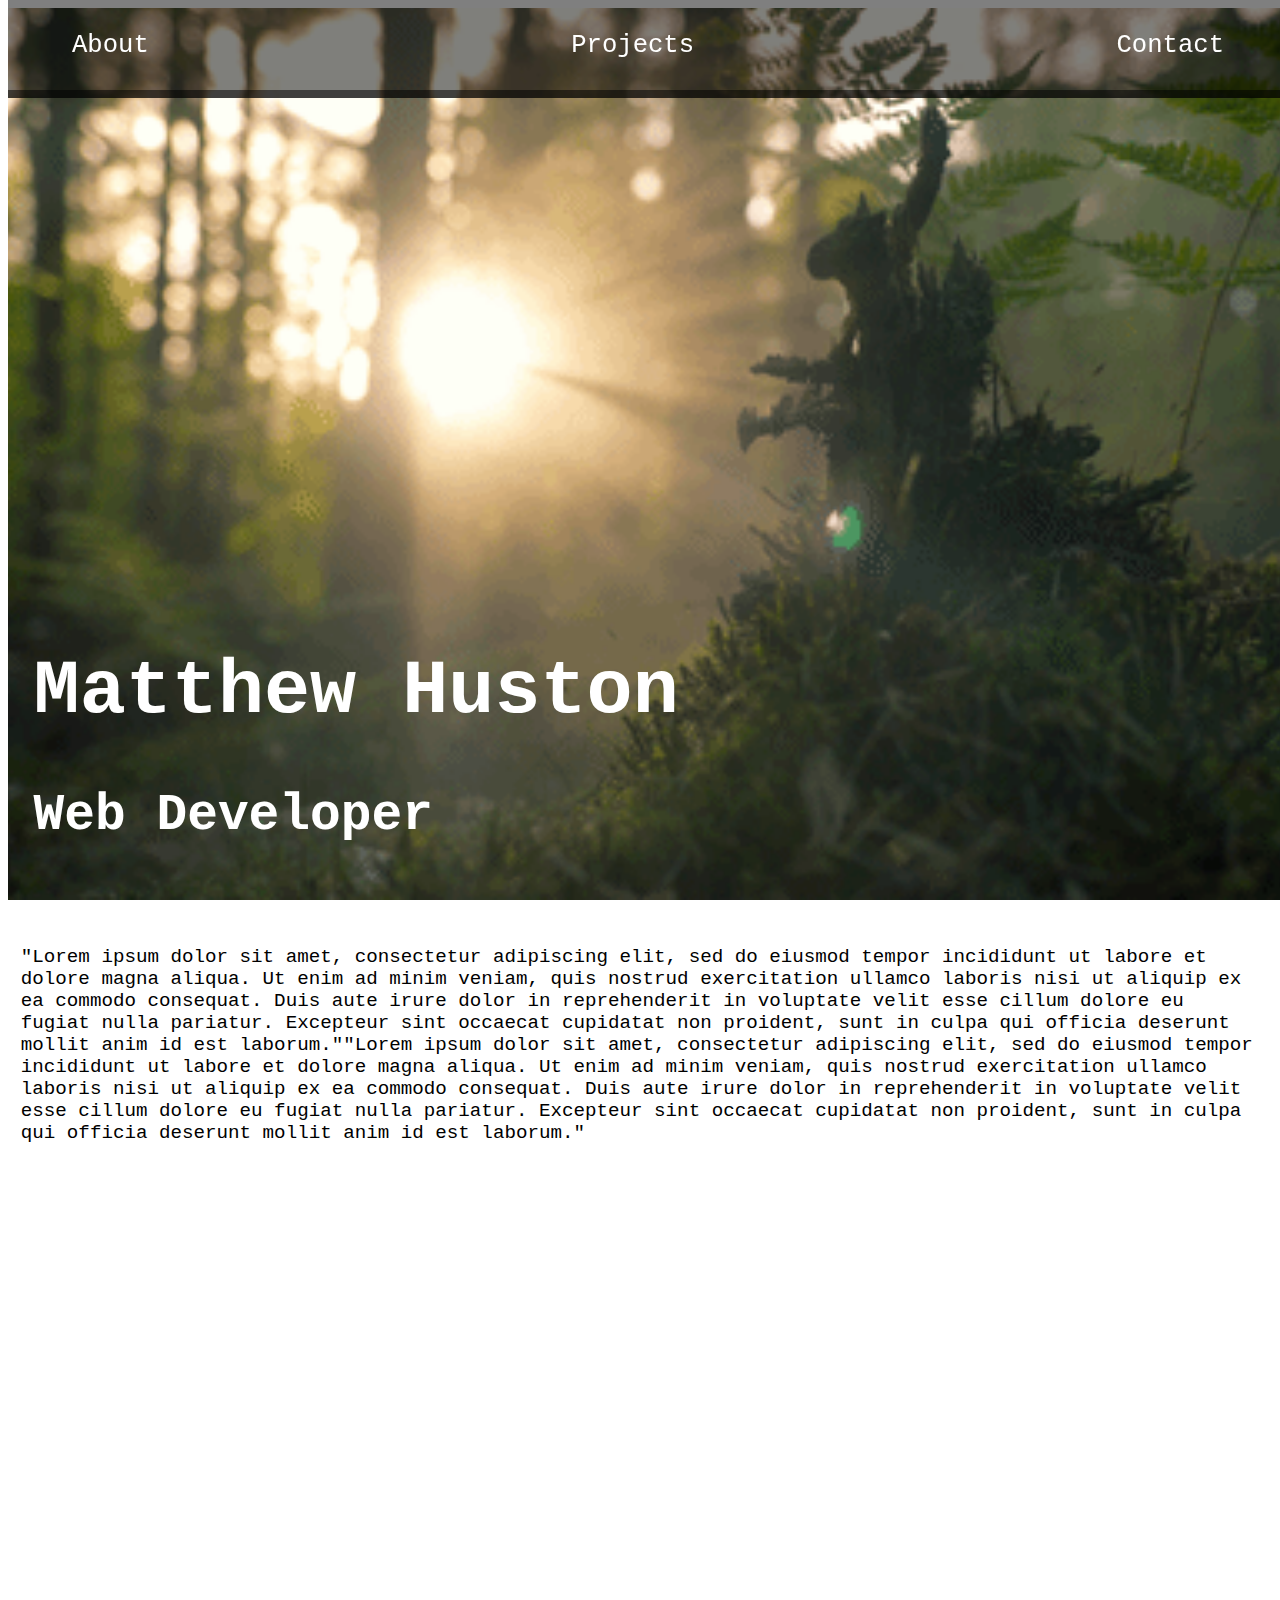
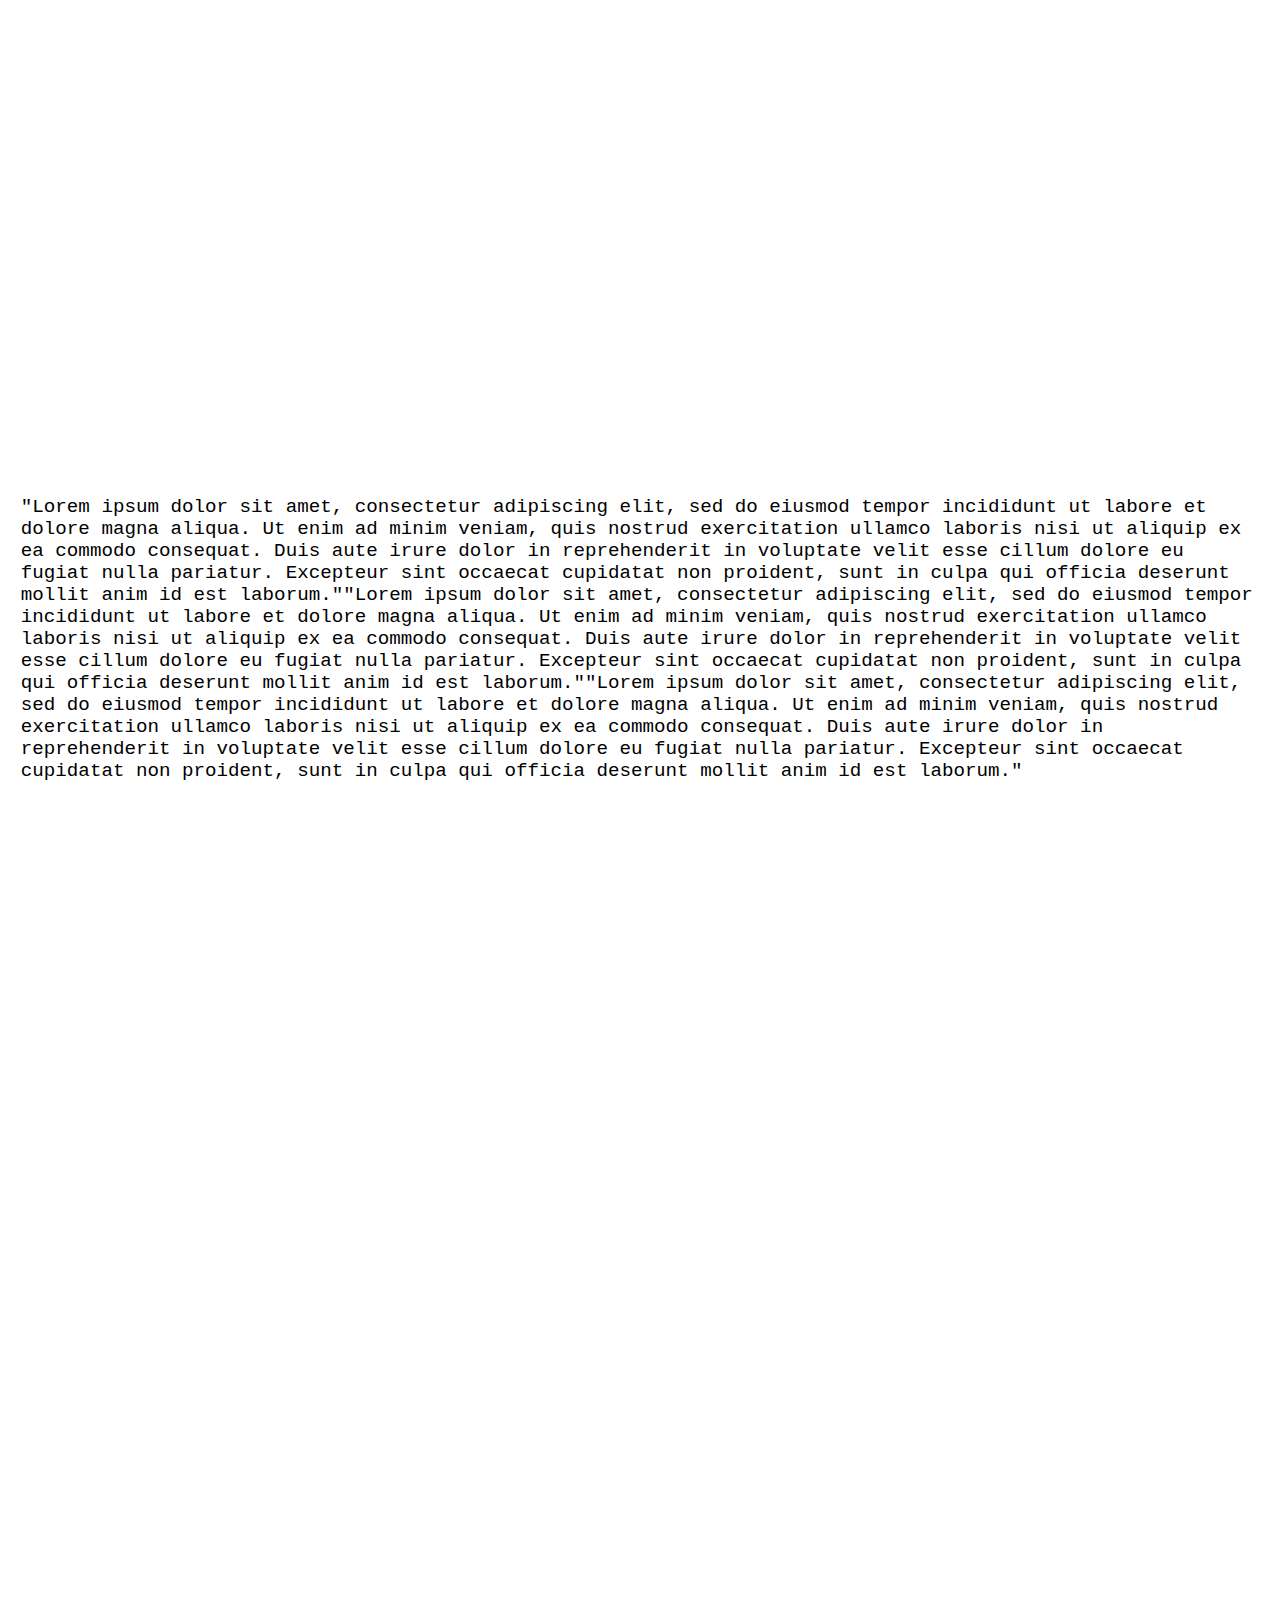
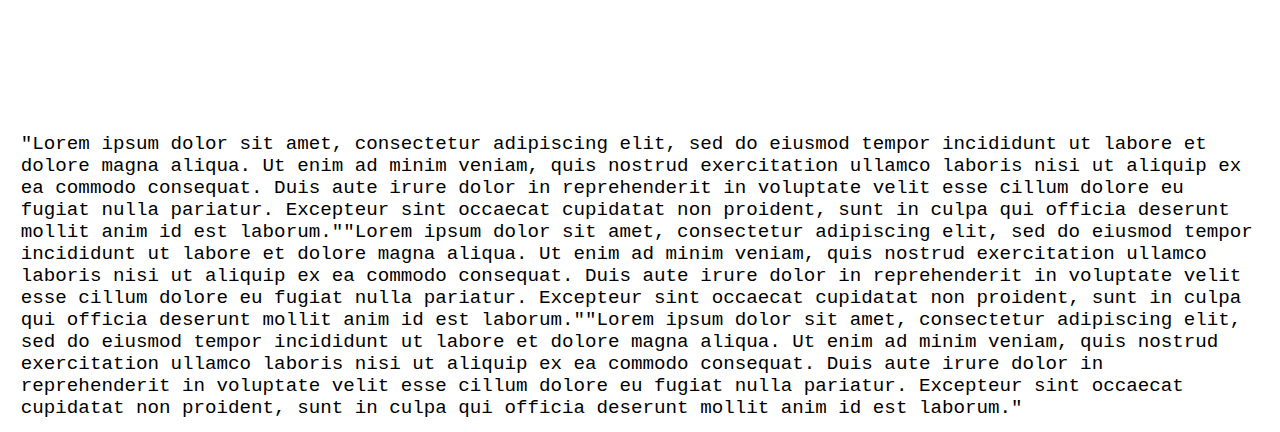
==== commit 464f9095: "removed text decoration, messing with skews" ====
--- a/index.html
+++ b/index.html
@@ -25,18 +25,22 @@
   </header>
   <a name="About"></a>
   <div class="parallaxOne img-responsive">
-    <h1>Matthew Huston</h1>
-    <h2>Web Developer</h2>
+    <div class="unscew">
+      <h1>Matthew Huston</h1>
+      <h2>Web Developer</h2>
+    </div>
   </div>
   <div class="scew">
-    <p>"Lorem ipsum dolor sit amet, consectetur adipiscing elit, sed do eiusmod tempor incididunt ut labore et dolore magna aliqua.
-      Ut enim ad minim veniam, quis nostrud exercitation ullamco laboris nisi ut aliquip ex ea commodo consequat. Duis aute
-      irure dolor in reprehenderit in voluptate velit esse cillum dolore eu fugiat nulla pariatur. Excepteur sint occaecat
-      cupidatat non proident, sunt in culpa qui officia deserunt mollit anim id est laborum.""Lorem ipsum dolor sit amet, consectetur
-      adipiscing elit, sed do eiusmod tempor incididunt ut labore et dolore magna aliqua. Ut enim ad minim veniam, quis nostrud
-      exercitation ullamco laboris nisi ut aliquip ex ea commodo consequat. Duis aute irure dolor in reprehenderit in voluptate
-      velit esse cillum dolore eu fugiat nulla pariatur. Excepteur sint occaecat cupidatat non proident, sunt in culpa qui
-      officia deserunt mollit anim id est laborum."</p>
+    <div class="unscew">
+      <p>"Lorem ipsum dolor sit amet, consectetur adipiscing elit, sed do eiusmod tempor incididunt ut labore et dolore magna aliqua.
+        Ut enim ad minim veniam, quis nostrud exercitation ullamco laboris nisi ut aliquip ex ea commodo consequat. Duis aute
+        irure dolor in reprehenderit in voluptate velit esse cillum dolore eu fugiat nulla pariatur. Excepteur sint occaecat
+        cupidatat non proident, sunt in culpa qui officia deserunt mollit anim id est laborum.""Lorem ipsum dolor sit amet, consectetur
+        adipiscing elit, sed do eiusmod tempor incididunt ut labore et dolore magna aliqua. Ut enim ad minim veniam, quis nostrud
+        exercitation ullamco laboris nisi ut aliquip ex ea commodo consequat. Duis aute irure dolor in reprehenderit in voluptate
+        velit esse cillum dolore eu fugiat nulla pariatur. Excepteur sint occaecat cupidatat non proident, sunt in culpa qui
+        officia deserunt mollit anim id est laborum."</p>
+      </div>
   </div>
   <a name="Projects"></a>
   <div class="parallaxTwo img-responsive">
--- a/main.css
+++ b/main.css
@@ -28,6 +28,7 @@
   color: white;
   font-family: 'Courier New', Courier, monospace;
   font-size: 2vw;
+  text-decoration: none;
 }
 
 /* The progress container (grey background) */
@@ -43,14 +44,22 @@
   background: white;
   width: 0%;
 }
+/* 
+.scew{
+  position: relative;
+  left: 0;
+  top: 0;
+  right: 0;
+  bottom: 0;
+  height: 50vh;
+  transform-origin: top right;
+  transform: skewY(-4deg);
+  background: gray;
+} */
 
-/* .scew{
-  top: 200px;
-  left: 0;
-  right: 0;
-  height: 50vh;
-  transform: skewY(4deg);
-} */
+.unscew{
+  /* transform: skewY(4deg); */
+}
 
 .parallaxOne{
   background: url(./images/woodsTwo.gif) no-repeat center center fixed;
@@ -58,14 +67,38 @@
   -moz-background-size: cover;
   -o-background-size: cover;
   background-size: cover;
-  /* background-attachment: fixed; */
+  background-attachment: fixed;
   height: 100vh;
   width: 100vw;
   display: flex;
   flex-direction: column;
   justify-content: flex-end;
   padding-bottom: 2vw;
+  /* -webkit-transform: skewY(-4deg);
+  -moz-transform: skewY(-4deg);
+  -ms-transform: skewY(-4deg);
+  -o-transform: skewY(-4deg);
+  transform: skewY(-4deg); */
+  /* -webkit-clip-path: polygon(0 0, 1600px 0, 1600px 87%, 0 100%);
+  clip-path: polygon(0 0, 1600px 0, 1600px 87%, 0 100%); */
+  overflow:hidden;
+  position: relative;
 }
+
+
+
+/* .parallaxOne:after{
+  position: absolute;
+  width: 100%;
+  height: 100%;
+  background:inherit;
+  top: 0;
+  right: 0;
+  bottom: 0;
+  left: 0;
+  transform-origin: top right;
+  transform: skew(-4deg);
+} */
 
 .parallaxTwo{
   background: url(./images/water.gif) no-repeat center;
@@ -106,6 +139,7 @@
   font-family: 'Courier New', Courier, monospace;
   font-size: 4vw;
   margin-left: 2vw;
+  margin-bottom: 5vw;
 
 }
 
@@ -113,4 +147,5 @@
   font-size: 1.5vw;
   font-family: 'Courier New', Courier, monospace;
   margin: 1vw;
+  /* color: white; */
 }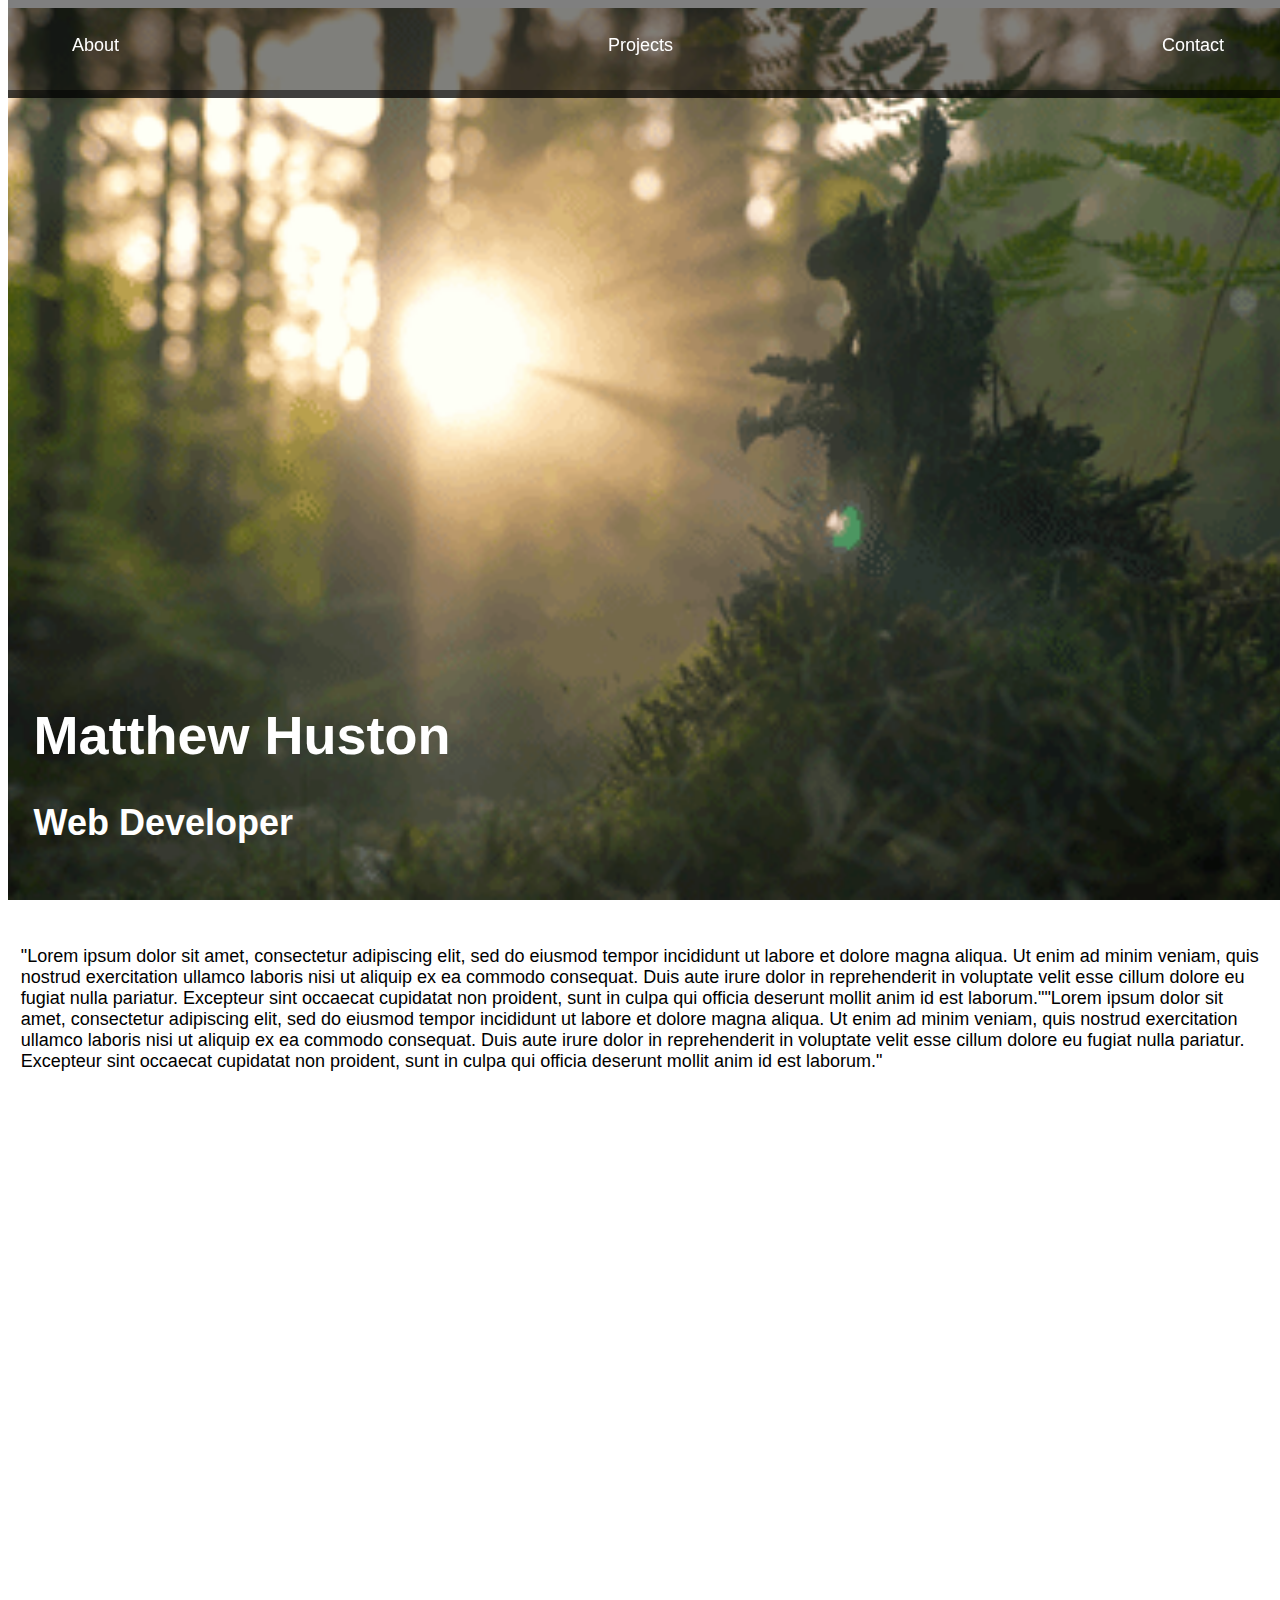
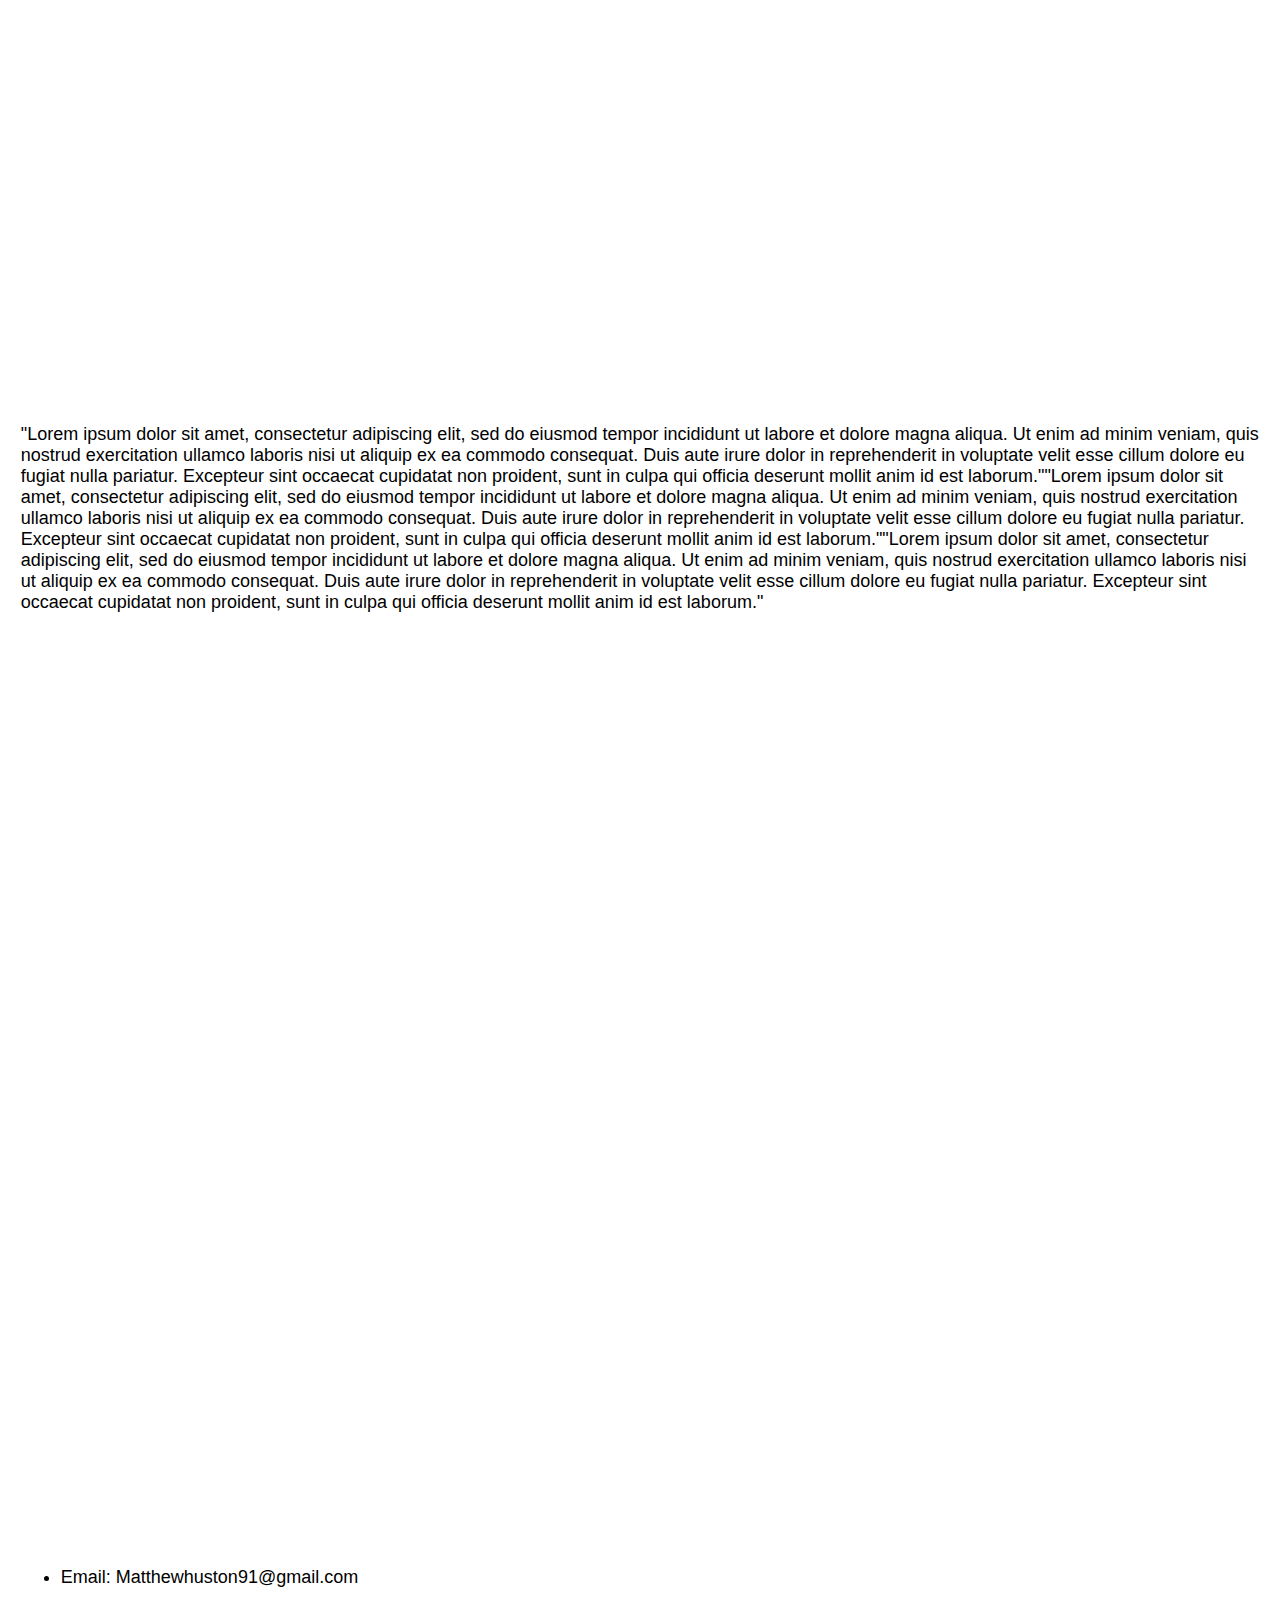
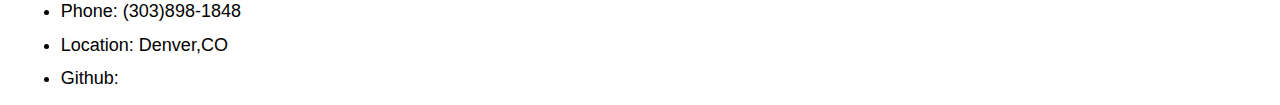
==== commit 151a23f7: "changed font to arial and working on image responsiveness" ====
--- a/index.html
+++ b/index.html
@@ -62,18 +62,12 @@
   <div class="parallaxThree img-responsive">
     <H1>Contact</H1>
   </div>
-  <p>"Lorem ipsum dolor sit amet, consectetur adipiscing elit, sed do eiusmod tempor incididunt ut labore et dolore magna aliqua.
-    Ut enim ad minim veniam, quis nostrud exercitation ullamco laboris nisi ut aliquip ex ea commodo consequat. Duis aute
-    irure dolor in reprehenderit in voluptate velit esse cillum dolore eu fugiat nulla pariatur. Excepteur sint occaecat
-    cupidatat non proident, sunt in culpa qui officia deserunt mollit anim id est laborum.""Lorem ipsum dolor sit amet, consectetur
-    adipiscing elit, sed do eiusmod tempor incididunt ut labore et dolore magna aliqua. Ut enim ad minim veniam, quis nostrud
-    exercitation ullamco laboris nisi ut aliquip ex ea commodo consequat. Duis aute irure dolor in reprehenderit in voluptate
-    velit esse cillum dolore eu fugiat nulla pariatur. Excepteur sint occaecat cupidatat non proident, sunt in culpa qui
-    officia deserunt mollit anim id est laborum.""Lorem ipsum dolor sit amet, consectetur adipiscing elit, sed do eiusmod
-    tempor incididunt ut labore et dolore magna aliqua. Ut enim ad minim veniam, quis nostrud exercitation ullamco laboris
-    nisi ut aliquip ex ea commodo consequat. Duis aute irure dolor in reprehenderit in voluptate velit esse cillum dolore
-    eu fugiat nulla pariatur. Excepteur sint occaecat cupidatat non proident, sunt in culpa qui officia deserunt mollit anim
-    id est laborum."</p>
+    <ul>
+      <li>Email: Matthewhuston91@gmail.com</li>
+      <li>Phone: (303)898-1848</li>
+      <li>Location: Denver,CO</li>
+      <li>Github: </li>
+    </ul>
   <script src="app.js"></script>
 </body>
 
--- a/main.css
+++ b/main.css
@@ -26,8 +26,9 @@
 
 .nav a{
   color: white;
-  font-family: 'Courier New', Courier, monospace;
-  font-size: 2vw;
+  /* font-family: 'Courier New', Courier, monospace; */
+  font-family: Arial, Helvetica, sans-serif;
+  font-size: 2vh;
   text-decoration: none;
 }
 
@@ -67,7 +68,7 @@
   -moz-background-size: cover;
   -o-background-size: cover;
   background-size: cover;
-  background-attachment: fixed;
+  /* background-attachment: fixed; */
   height: 100vh;
   width: 100vw;
   display: flex;
@@ -127,8 +128,9 @@
   display: flex;
   align-items: flex-end;
   color: white;
-  font-family: 'Courier New', Courier, monospace;
-  font-size: 6vw;
+  /* font-family: 'Courier New', Courier, monospace; */
+  font-family: Arial, Helvetica, sans-serif;
+  font-size: 6vh;
   margin-left: 2vw;
 }
 
@@ -136,16 +138,18 @@
   display: flex;
   align-items: flex-end;
   color: white;
-  font-family: 'Courier New', Courier, monospace;
-  font-size: 4vw;
+  /* font-family: 'Courier New', Courier, monospace; */
+  font-family: Arial, Helvetica, sans-serif;
+  font-size: 4vh;
   margin-left: 2vw;
   margin-bottom: 5vw;
 
 }
 
-p{
-  font-size: 1.5vw;
-  font-family: 'Courier New', Courier, monospace;
+p, li{
+  font-size: 2vh;
+  /* font-family: 'Courier New', Courier, monospace; */
+  font-family: Arial, Helvetica, sans-serif;
   margin: 1vw;
   /* color: white; */
 }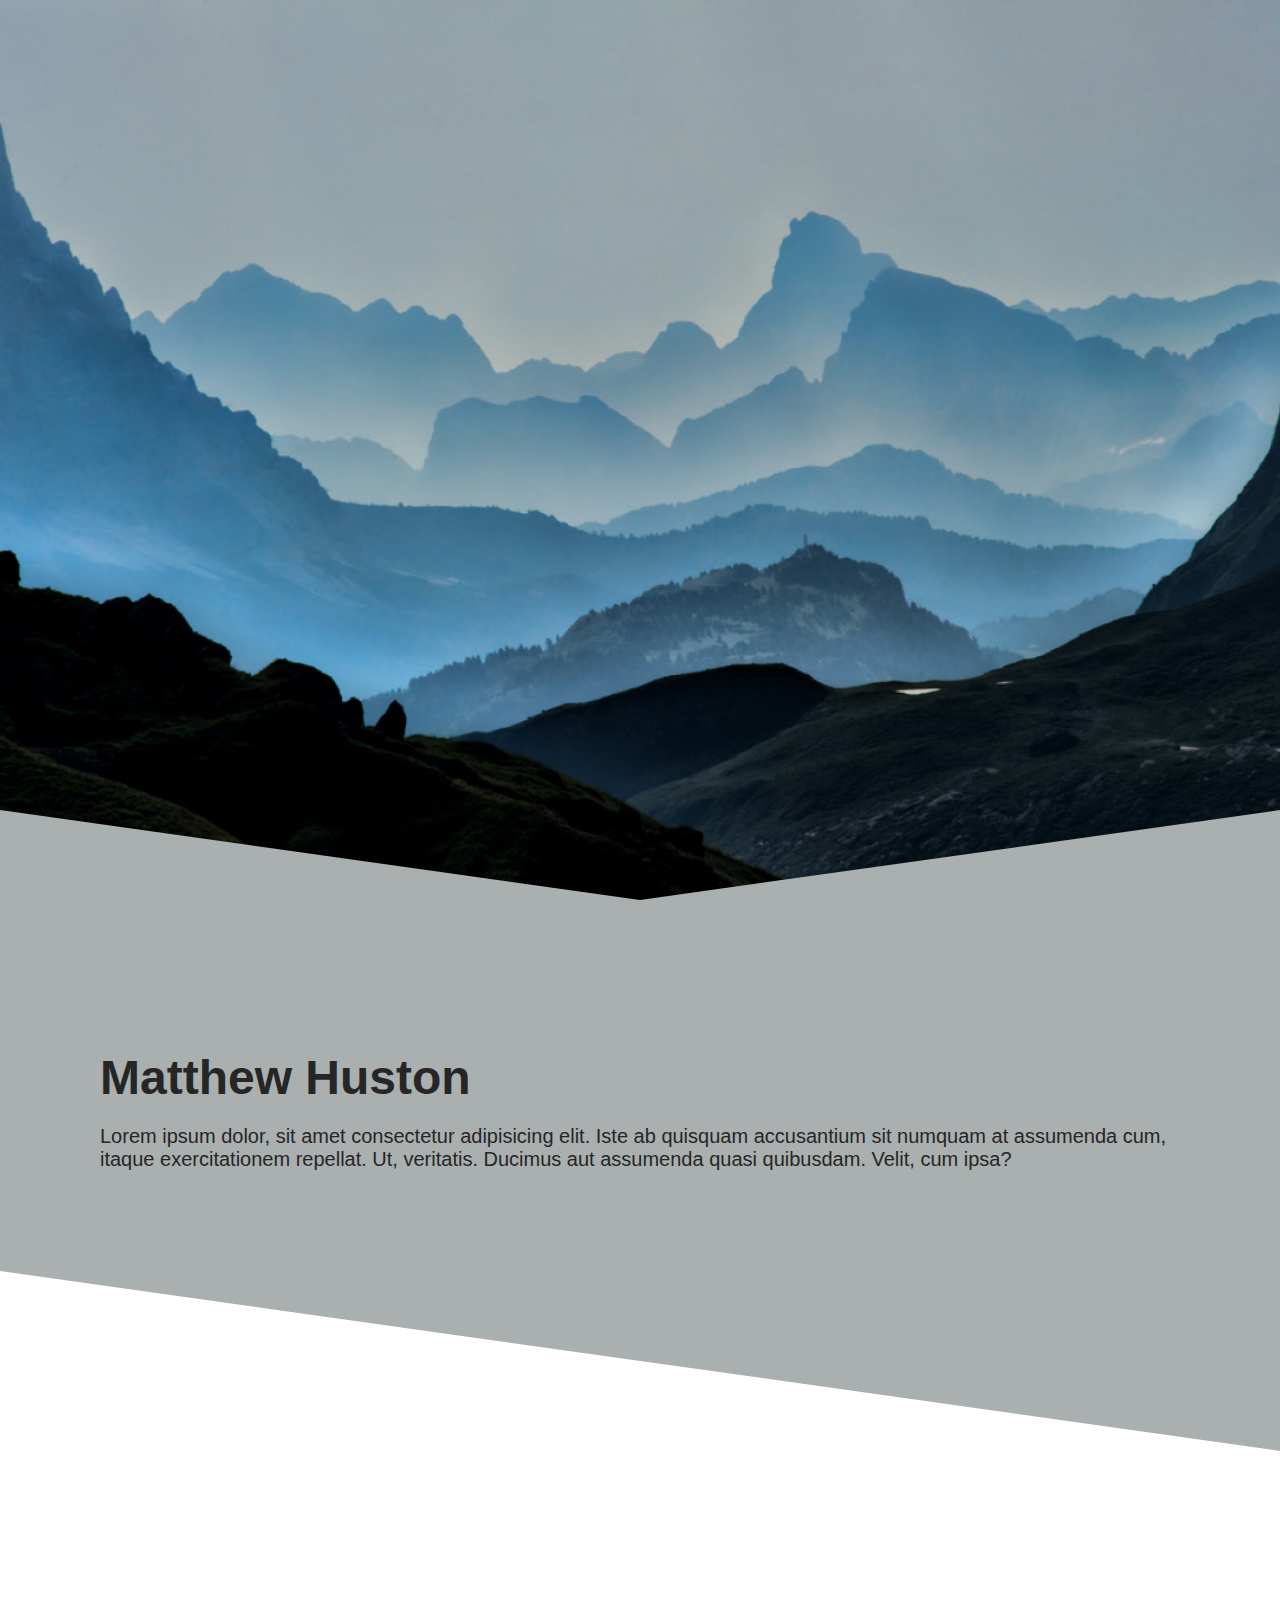
==== commit f5b689ec: "added background color" ====
--- a/index.html
+++ b/index.html
@@ -1,74 +1,19 @@
 <!DOCTYPE html>
 <html lang="en">
-
 <head>
   <meta charset="UTF-8">
   <meta name="viewport" content="width=device-width, initial-scale=1.0">
   <meta http-equiv="X-UA-Compatible" content="ie=edge">
   <title>Matthew Huston</title>
-  <link rel="stylesheet" href="https://stackpath.bootstrapcdn.com/bootstrap/4.1.3/css/bootstrap.min.css" integrity="sha384-MCw98/SFnGE8fJT3GXwEOngsV7Zt27NXFoaoApmYm81iuXoPkFOJwJ8ERdknLPMO"
-    crossorigin="anonymous">
-  <!-- <link rel="stylesheet" href="reset.css"> -->
-  <link rel="stylesheet" href="main.css">
+  <link rel="stylesheet" href="style.css">
 </head>
+<body>
+  <section class="sec1"></section>
+  <section class="sec2">
+    <h2>Matthew Huston</h2>
+    <p>Lorem ipsum dolor, sit amet consectetur adipisicing elit. Iste ab quisquam accusantium sit numquam at assumenda cum, itaque exercitationem repellat. Ut, veritatis. Ducimus aut assumenda quasi quibusdam. Velit, cum ipsa?</p>
+  </section>
+  <section class="sec3"></section>
 
-<body>
-  <header class="header">
-    <nav class="nav">
-      <a href="#About">About</a>
-      <a href="#Projects">Projects</a>
-      <a href="#Contact">Contact</a>
-    </nav>
-    <div class="progress-container">
-      <div class="progress-bar" id="myBar"></div>
-    </div>
-  </header>
-  <a name="About"></a>
-  <div class="parallaxOne img-responsive">
-    <div class="unscew">
-      <h1>Matthew Huston</h1>
-      <h2>Web Developer</h2>
-    </div>
-  </div>
-  <div class="scew">
-    <div class="unscew">
-      <p>"Lorem ipsum dolor sit amet, consectetur adipiscing elit, sed do eiusmod tempor incididunt ut labore et dolore magna aliqua.
-        Ut enim ad minim veniam, quis nostrud exercitation ullamco laboris nisi ut aliquip ex ea commodo consequat. Duis aute
-        irure dolor in reprehenderit in voluptate velit esse cillum dolore eu fugiat nulla pariatur. Excepteur sint occaecat
-        cupidatat non proident, sunt in culpa qui officia deserunt mollit anim id est laborum.""Lorem ipsum dolor sit amet, consectetur
-        adipiscing elit, sed do eiusmod tempor incididunt ut labore et dolore magna aliqua. Ut enim ad minim veniam, quis nostrud
-        exercitation ullamco laboris nisi ut aliquip ex ea commodo consequat. Duis aute irure dolor in reprehenderit in voluptate
-        velit esse cillum dolore eu fugiat nulla pariatur. Excepteur sint occaecat cupidatat non proident, sunt in culpa qui
-        officia deserunt mollit anim id est laborum."</p>
-      </div>
-  </div>
-  <a name="Projects"></a>
-  <div class="parallaxTwo img-responsive">
-    <h1>Projects</h1>
-  </div>
-  <p>"Lorem ipsum dolor sit amet, consectetur adipiscing elit, sed do eiusmod tempor incididunt ut labore et dolore magna aliqua.
-    Ut enim ad minim veniam, quis nostrud exercitation ullamco laboris nisi ut aliquip ex ea commodo consequat. Duis aute
-    irure dolor in reprehenderit in voluptate velit esse cillum dolore eu fugiat nulla pariatur. Excepteur sint occaecat
-    cupidatat non proident, sunt in culpa qui officia deserunt mollit anim id est laborum.""Lorem ipsum dolor sit amet, consectetur
-    adipiscing elit, sed do eiusmod tempor incididunt ut labore et dolore magna aliqua. Ut enim ad minim veniam, quis nostrud
-    exercitation ullamco laboris nisi ut aliquip ex ea commodo consequat. Duis aute irure dolor in reprehenderit in voluptate
-    velit esse cillum dolore eu fugiat nulla pariatur. Excepteur sint occaecat cupidatat non proident, sunt in culpa qui
-    officia deserunt mollit anim id est laborum.""Lorem ipsum dolor sit amet, consectetur adipiscing elit, sed do eiusmod
-    tempor incididunt ut labore et dolore magna aliqua. Ut enim ad minim veniam, quis nostrud exercitation ullamco laboris
-    nisi ut aliquip ex ea commodo consequat. Duis aute irure dolor in reprehenderit in voluptate velit esse cillum dolore
-    eu fugiat nulla pariatur. Excepteur sint occaecat cupidatat non proident, sunt in culpa qui officia deserunt mollit anim
-    id est laborum."</p>
-    <a name="Contact"></a>
-  <div class="parallaxThree img-responsive">
-    <H1>Contact</H1>
-  </div>
-    <ul>
-      <li>Email: Matthewhuston91@gmail.com</li>
-      <li>Phone: (303)898-1848</li>
-      <li>Location: Denver,CO</li>
-      <li>Github: </li>
-    </ul>
-  <script src="app.js"></script>
 </body>
-
 </html>--- a/style.css
+++ b/style.css
@@ -0,0 +1,93 @@
+body {
+  margin: 0;
+  padding: 0;
+}
+
+section {
+  width: 100vw;
+  height: 100vh;
+}
+
+.sec1 {
+  position: relative;
+  overflow: hidden;
+  background: url(images/foggyMountains.jpg);
+  -webkit-background-size: cover;
+  background-size: cover;
+  background-position: center center;
+  background-repeat: no-repeat;
+  background-attachment: fixed;
+}
+
+.sec1::before {
+  content: '';
+  position: absolute;
+  top: 100%; 
+  left: -50%;
+  width: 100%;
+  height: 100%;
+  /* background: #fff; */
+  background: rgb(170, 175, 175);
+  transform-origin: right;
+  transform: skewY(8deg);
+}
+
+.sec1::after {
+  content: '';
+  position: absolute;
+  top: 100%; 
+  right: -50%;
+  width: 100%;
+  height: 100%;
+  /* background: #fff; */
+  background: rgb(170, 175, 175);
+  transform-origin: left;
+  transform: skewY(-8deg);
+}
+
+.sec3 {
+  position: relative;
+  overflow: hidden;
+  background: url(images/concert.jpg);
+  -webkit-background-size: cover;
+  background-size: cover;
+  background-position: center center;
+  background-repeat: no-repeat;
+  background-attachment: fixed;
+}
+
+.sec3::before {
+  content: '';
+  position: absolute;
+  bottom: 100%; 
+  left: 0;
+  width: 100%;
+  height: 100%;
+  /* background: #fff; */
+  background: rgb(170, 175, 175);
+  transform-origin: left;
+  transform: skewY(8deg);
+}
+
+.sec2 {
+  height: auto;
+  padding: 100px;
+  box-sizing: border-box;
+  background: rgb(170, 175, 175);
+}
+
+.sec2 h2 {
+  margin: 50px 0 20px;
+  padding: 0;
+  font-family: sans-serif;
+  color: #262626;
+  font-size: 48px;
+}
+
+.sec2 p {
+  margin: 0;
+  padding: 0;
+  font-family: sans-serif;
+  color: #262626;
+  font-size: 20px;
+}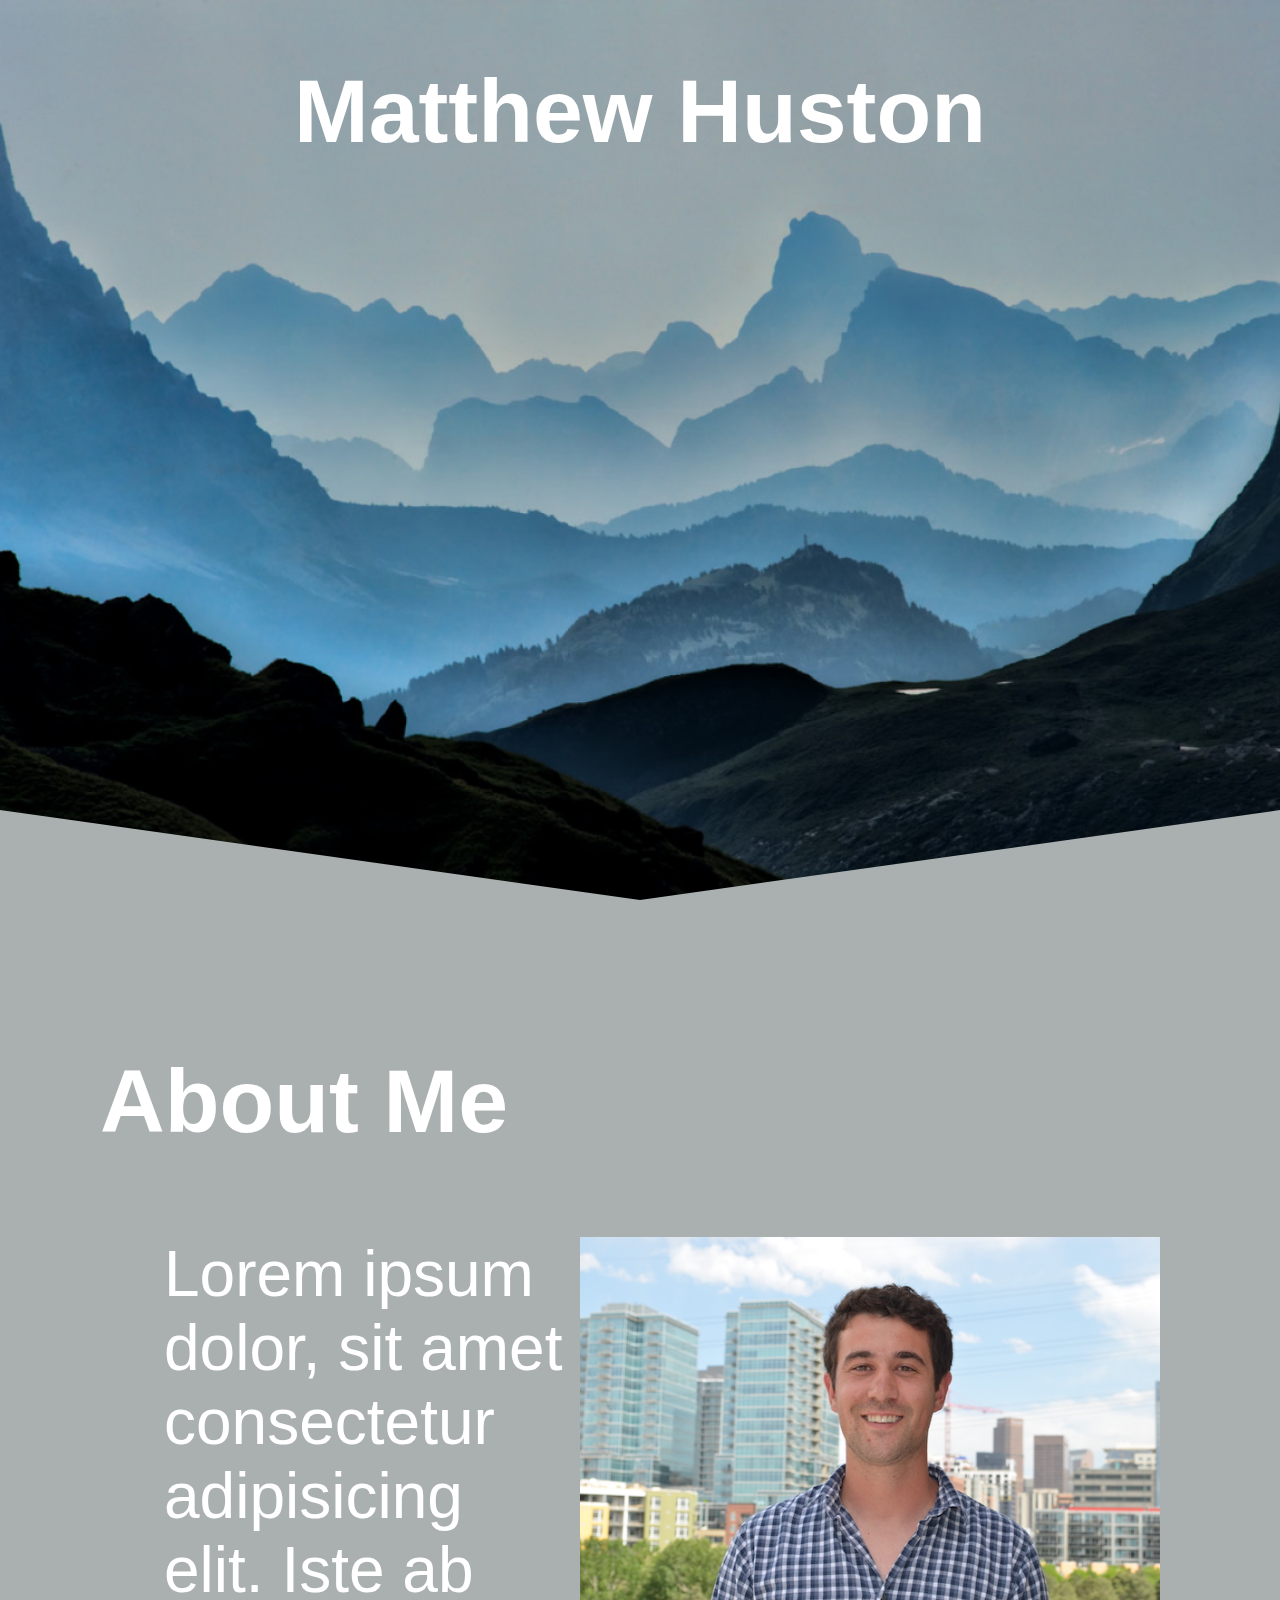
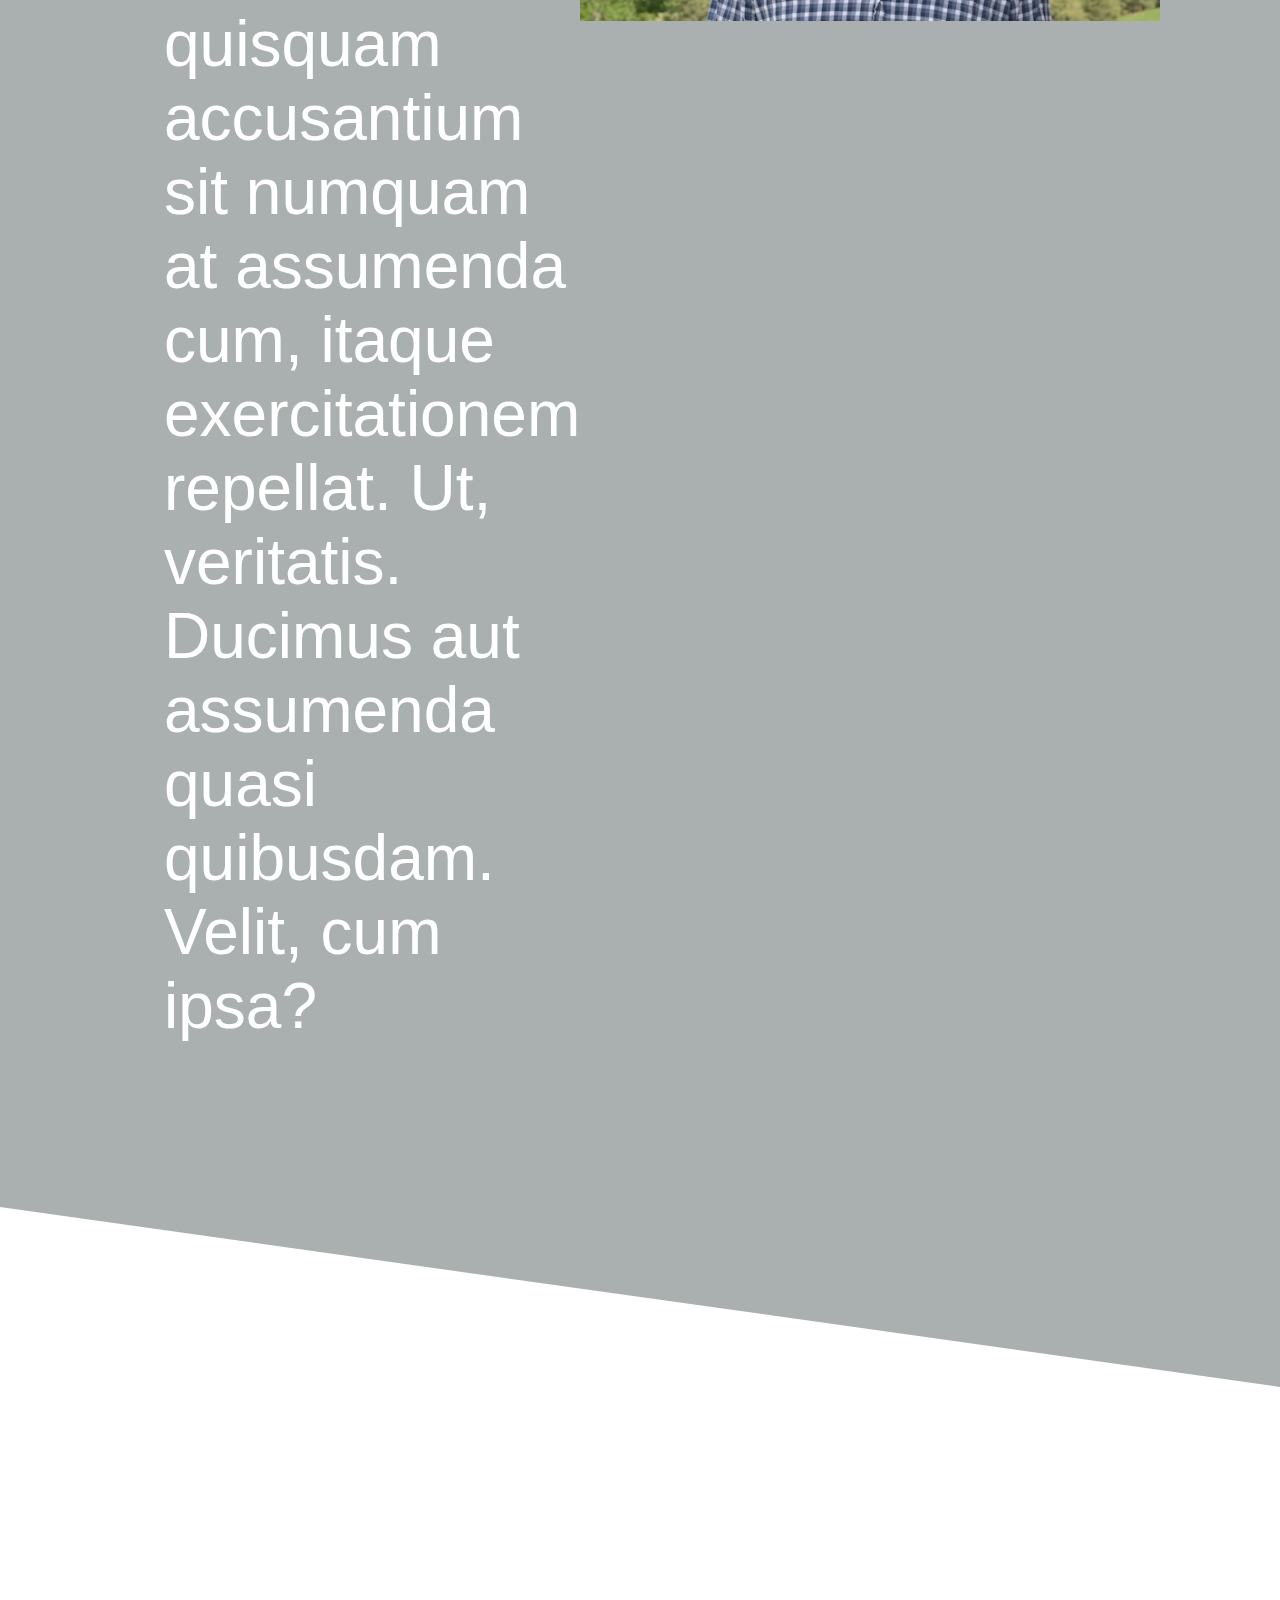
==== commit e1445f51: "Changed font color/size, added headshot" ====
--- a/index.html
+++ b/index.html
@@ -8,10 +8,18 @@
   <link rel="stylesheet" href="style.css">
 </head>
 <body>
-  <section class="sec1"></section>
+  <section class="sec1">
+    <div class="title">
+      <h1>Matthew Huston</h1>
+    </div>
+
+  </section>
   <section class="sec2">
-    <h2>Matthew Huston</h2>
-    <p>Lorem ipsum dolor, sit amet consectetur adipisicing elit. Iste ab quisquam accusantium sit numquam at assumenda cum, itaque exercitationem repellat. Ut, veritatis. Ducimus aut assumenda quasi quibusdam. Velit, cum ipsa?</p>
+    <h2>About Me</h2>
+    <div class="sec2Container">
+      <p>Lorem ipsum dolor, sit amet consectetur adipisicing elit. Iste ab quisquam accusantium sit numquam at assumenda cum, itaque exercitationem repellat. Ut, veritatis. Ducimus aut assumenda quasi quibusdam. Velit, cum ipsa?</p>
+      <img src="images/headshot.jpg" alt="headshot">
+    </div>
   </section>
   <section class="sec3"></section>
 
--- a/style.css
+++ b/style.css
@@ -74,20 +74,46 @@
   padding: 100px;
   box-sizing: border-box;
   background: rgb(170, 175, 175);
+  display: flex;
+  flex-direction: column;
 }
 
 .sec2 h2 {
   margin: 50px 0 20px;
   padding: 0;
   font-family: sans-serif;
-  color: #262626;
-  font-size: 48px;
+  /* color: #262626; */
+  color: white;
+  font-size: 7vw;
 }
 
 .sec2 p {
   margin: 0;
   padding: 0;
   font-family: sans-serif;
-  color: #262626;
-  font-size: 20px;
+  /* color: #262626; */
+  color: white;
+  font-size: 5vw;
+}
+
+.sec2Container {
+  display: flex;
+  padding: 5vw;
+  justify-content: space-between;
+}
+
+.sec2 img {
+  height: 30vw;
+  width: auto;
+}
+
+.title {
+  display: flex;
+  justify-content: center;
+}
+
+h1 {
+  font-family: sans-serif;
+  font-size: 7vw;
+  color: white;
 }